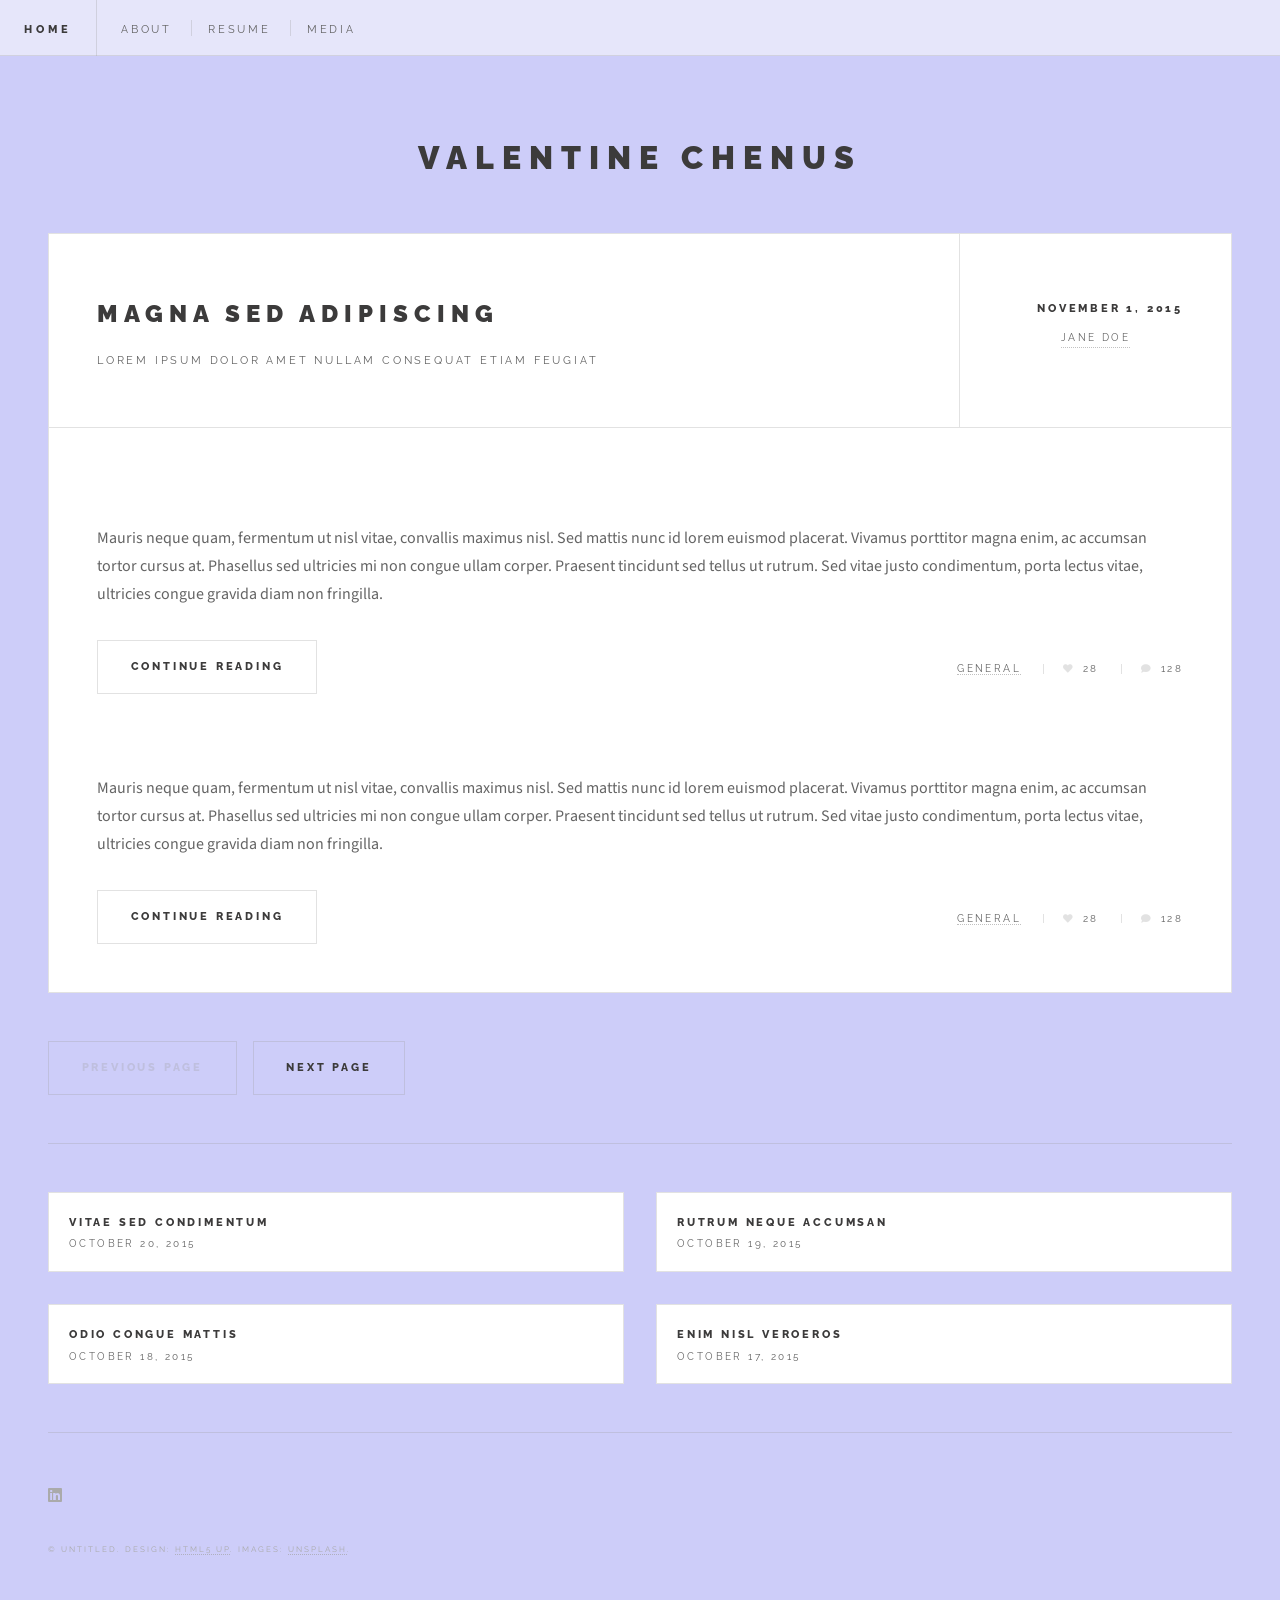
==== index.html @ 953f7f19 "added more shtuff" ====
<!DOCTYPE HTML>
<!--
	Future Imperfect by HTML5 UP
	html5up.net | @ajlkn
	Free for personal and commercial use under the CCA 3.0 license (html5up.net/license)
-->
<html>
	<head>
		<title>Welcome</title>
		<meta charset="utf-8" />
		<meta name="viewport" content="width=device-width, initial-scale=1, user-scalable=no" />
		<link rel="stylesheet" href="assets/css/main.css" />
	</head>
	<body class="is-preload">

		<!-- Wrapper -->
			<div id="wrapper">

				<!-- Header -->
					<header id="header">
						<h1><a href="index.html">Home</a></h1>
						<nav class="links">
							<ul>
								<li><a href="#">About</a></li>
								<li><a href="#">Resume</a></li>
								<li><a href="#">Media</a></li>
							</ul>
						</nav>
					</header>

				<!-- Menu -->
					<section id="menu">

						<!-- Search -->
							<section>
								<form class="search" method="get" action="#">
									<input type="text" name="query" placeholder="Search" />
								</form>
							</section>

						<!-- Links -->
							<section>
								<ul class="links">
									<li>
										<a href="#">
											<h3>Lorem ipsum</h3>
											<p>Feugiat tempus veroeros dolor</p>
										</a>
									</li>
									<li>
										<a href="#">
											<h3>Dolor sit amet</h3>
											<p>Sed vitae justo condimentum</p>
										</a>
									</li>
									<li>
										<a href="#">
											<h3>Feugiat veroeros</h3>
											<p>Phasellus sed ultricies mi congue</p>
										</a>
									</li>
									<li>
										<a href="#">
											<h3>Etiam sed consequat</h3>
											<p>Porta lectus amet ultricies</p>
										</a>
									</li>
								</ul>
							</section>

						<!-- Actions -->
							<section>
								<ul class="actions stacked">
									<li><a href="#" class="button large fit">Log In</a></li>
								</ul>
							</section>

					</section>

				<!-- Main -->
					<div id="main">

						<!-- THING ONE -->
							<article class="post">
								<header>
									<div class="title">
										<h2><a href="single.html">Magna sed adipiscing</a></h2>
										<p>Lorem ipsum dolor amet nullam consequat etiam feugiat</p>
									</div>
									<div class="meta">
										<time class="published" datetime="2015-11-01">November 1, 2015</time>
										<a href="#" class="author"><span class="name">Jane Doe</span><img src="images/avatar.jpg" alt="" /></a>
									</div>
								</header>
								<a href="single.html" class="image featured"><img src="images/pic01.jpg" alt="" /></a>
								<p>Mauris neque quam, fermentum ut nisl vitae, convallis maximus nisl. Sed mattis nunc id lorem euismod placerat. Vivamus porttitor magna enim, ac accumsan tortor cursus at. Phasellus sed ultricies mi non congue ullam corper. Praesent tincidunt sed tellus ut rutrum. Sed vitae justo condimentum, porta lectus vitae, ultricies congue gravida diam non fringilla.</p>
								<footer>
									<ul class="actions">
										<li><a href="single.html" class="button large">Continue Reading</a></li>
									</ul>
									<ul class="stats">
										<li><a href="#">General</a></li>
										<li><a href="#" class="icon solid fa-heart">28</a></li>
										<li><a href="#" class="icon solid fa-comment">128</a></li>
									</ul>
								</footer>
								<a href="single.html" class="image featured"><img src="images/pic01.jpg" alt="" /></a>
								<p>Mauris neque quam, fermentum ut nisl vitae, convallis maximus nisl. Sed mattis nunc id lorem euismod placerat. Vivamus porttitor magna enim, ac accumsan tortor cursus at. Phasellus sed ultricies mi non congue ullam corper. Praesent tincidunt sed tellus ut rutrum. Sed vitae justo condimentum, porta lectus vitae, ultricies congue gravida diam non fringilla.</p>
								<footer>
									<ul class="actions">
										<li><a href="single.html" class="button large">Continue Reading</a></li>
									</ul>
									<ul class="stats">
										<li><a href="#">General</a></li>
										<li><a href="#" class="icon solid fa-heart">28</a></li>
										<li><a href="#" class="icon solid fa-comment">128</a></li>
									</ul>
								</footer>
							</article>

						<!-- Post -->
						<!--
							<article class="post">
								<header>
									<div class="title">
										<h2><a href="#">Elements</a></h2>
										<p>Lorem ipsum dolor amet nullam consequat etiam feugiat</p>
									</div>
									<div class="meta">
										<time class="published" datetime="2015-10-18">October 18, 2015</time>
										<a href="#" class="author"><span class="name">Jane Doe</span><img src="images/avatar.jpg" alt="" /></a>
									</div>
								</header>

								<section>
									<h3>Text</h3>
									<p>This is <b>bold</b> and this is <strong>strong</strong>. This is <i>italic</i> and this is <em>emphasized</em>.
									This is <sup>superscript</sup> text and this is <sub>subscript</sub> text.
									This is <u>underlined</u> and this is code: <code>for (;;) { ... }</code>. Finally, <a href="#">this is a link</a>.</p>
									<hr />
									<p>Nunc lacinia ante nunc ac lobortis. Interdum adipiscing gravida odio porttitor sem non mi integer non faucibus ornare mi ut ante amet placerat aliquet. Volutpat eu sed ante lacinia sapien lorem accumsan varius montes viverra nibh in adipiscing blandit tempus accumsan.</p>
									<hr />
									<h2>Heading Level 2</h2>
									<h3>Heading Level 3</h3>
									<h4>Heading Level 4</h4>
									<hr />
									<h4>Blockquote</h4>
									<blockquote>Fringilla nisl. Donec accumsan interdum nisi, quis tincidunt felis sagittis eget tempus euismod. Vestibulum ante ipsum primis in faucibus vestibulum. Blandit adipiscing eu felis iaculis volutpat ac adipiscing accumsan faucibus. Vestibulum ante ipsum primis in faucibus lorem ipsum dolor sit amet nullam adipiscing eu felis.</blockquote>
									<h4>Preformatted</h4>
									<pre><code>i = 0;

while (!deck.isInOrder()) {
  print 'Iteration ' + i;
  deck.shuffle();
  i++;
}

print 'It took ' + i + ' iterations to sort the deck.';</code></pre>
								</section>

								<section>
									<h3>Lists</h3>
									<div class="row">
										<div class="col-6 col-12-medium">
											<h4>Unordered</h4>
											<ul>
												<li>Dolor pulvinar etiam.</li>
												<li>Sagittis adipiscing.</li>
												<li>Felis enim feugiat.</li>
											</ul>
											<h4>Alternate</h4>
											<ul class="alt">
												<li>Dolor pulvinar etiam.</li>
												<li>Sagittis adipiscing.</li>
												<li>Felis enim feugiat.</li>
											</ul>
										</div>
										<div class="col-6 col-12-medium">
											<h4>Ordered</h4>
											<ol>
												<li>Dolor pulvinar etiam.</li>
												<li>Etiam vel felis viverra.</li>
												<li>Felis enim feugiat.</li>
												<li>Dolor pulvinar etiam.</li>
												<li>Etiam vel felis lorem.</li>
												<li>Felis enim et feugiat.</li>
											</ol>
											<h4>Icons</h4>
											<ul class="icons">
												<li><a href="#" class="icon brands fa-twitter"><span class="label">Twitter</span></a></li>
												<li><a href="#" class="icon brands fa-facebook-f"><span class="label">Facebook</span></a></li>
												<li><a href="#" class="icon brands fa-instagram"><span class="label">Instagram</span></a></li>
												<li><a href="#" class="icon brands fa-github"><span class="label">Github</span></a></li>
											</ul>
										</div>
									</div>
									<h3>Actions</h3>
									<div class="row">
										<div class="col-6 col-12-medium">
											<ul class="actions">
												<li><a href="#" class="button">Default</a></li>
												<li><a href="#" class="button">Default</a></li>
												<li><a href="#" class="button">Default</a></li>
											</ul>
											<ul class="actions small">
												<li><a href="#" class="button small">Small</a></li>
												<li><a href="#" class="button small">Small</a></li>
												<li><a href="#" class="button small">Small</a></li>
											</ul>
											<ul class="actions stacked">
												<li><a href="#" class="button">Default</a></li>
												<li><a href="#" class="button">Default</a></li>
												<li><a href="#" class="button">Default</a></li>
											</ul>
											<ul class="actions stacked">
												<li><a href="#" class="button small">Small</a></li>
												<li><a href="#" class="button small">Small</a></li>
												<li><a href="#" class="button small">Small</a></li>
											</ul>
										</div>
										<div class="col-6 col-12-medium">
											<ul class="actions stacked">
												<li><a href="#" class="button fit">Default</a></li>
												<li><a href="#" class="button fit">Default</a></li>
											</ul>
											<ul class="actions stacked">
												<li><a href="#" class="button small fit">Small</a></li>
												<li><a href="#" class="button small fit">Small</a></li>
											</ul>
										</div>
									</div>
								</section>

								<section>
									<h3>Table</h3>
									<h4>Default</h4>
									<div class="table-wrapper">
										<table>
											<thead>
												<tr>
													<th>Name</th>
													<th>Description</th>
													<th>Price</th>
												</tr>
											</thead>
											<tbody>
												<tr>
													<td>Item One</td>
													<td>Ante turpis integer aliquet porttitor.</td>
													<td>29.99</td>
												</tr>
												<tr>
													<td>Item Two</td>
													<td>Vis ac commodo adipiscing arcu aliquet.</td>
													<td>19.99</td>
												</tr>
												<tr>
													<td>Item Three</td>
													<td> Morbi faucibus arcu accumsan lorem.</td>
													<td>29.99</td>
												</tr>
												<tr>
													<td>Item Four</td>
													<td>Vitae integer tempus condimentum.</td>
													<td>19.99</td>
												</tr>
												<tr>
													<td>Item Five</td>
													<td>Ante turpis integer aliquet porttitor.</td>
													<td>29.99</td>
												</tr>
											</tbody>
											<tfoot>
												<tr>
													<td colspan="2"></td>
													<td>100.00</td>
												</tr>
											</tfoot>
										</table>
									</div>

									<h4>Alternate</h4>
									<div class="table-wrapper">
										<table class="alt">
											<thead>
												<tr>
													<th>Name</th>
													<th>Description</th>
													<th>Price</th>
												</tr>
											</thead>
											<tbody>
												<tr>
													<td>Item One</td>
													<td>Ante turpis integer aliquet porttitor.</td>
													<td>29.99</td>
												</tr>
												<tr>
													<td>Item Two</td>
													<td>Vis ac commodo adipiscing arcu aliquet.</td>
													<td>19.99</td>
												</tr>
												<tr>
													<td>Item Three</td>
													<td> Morbi faucibus arcu accumsan lorem.</td>
													<td>29.99</td>
												</tr>
												<tr>
													<td>Item Four</td>
													<td>Vitae integer tempus condimentum.</td>
													<td>19.99</td>
												</tr>
												<tr>
													<td>Item Five</td>
													<td>Ante turpis integer aliquet porttitor.</td>
													<td>29.99</td>
												</tr>
											</tbody>
											<tfoot>
												<tr>
													<td colspan="2"></td>
													<td>100.00</td>
												</tr>
											</tfoot>
										</table>
									</div>
								</section>

								<section>
									<h3>Buttons</h3>
									<ul class="actions">
										<li><a href="#" class="button large">Large</a></li>
										<li><a href="#" class="button">Default</a></li>
										<li><a href="#" class="button small">Small</a></li>
									</ul>
									<ul class="actions fit">
										<li><a href="#" class="button fit">Fit</a></li>
										<li><a href="#" class="button fit">Fit</a></li>
										<li><a href="#" class="button fit">Fit</a></li>
									</ul>
									<ul class="actions fit small">
										<li><a href="#" class="button fit small">Fit + Small</a></li>
										<li><a href="#" class="button fit small">Fit + Small</a></li>
										<li><a href="#" class="button fit small">Fit + Small</a></li>
									</ul>
									<ul class="actions">
										<li><a href="#" class="button icon solid fa-download">Icon</a></li>
										<li><a href="#" class="button icon solid fa-upload">Icon</a></li>
										<li><a href="#" class="button icon solid fa-save">Icon</a></li>
									</ul>
									<ul class="actions">
										<li><span class="button disabled">Disabled</span></li>
										<li><span class="button disabled icon solid fa-download">Disabled</span></li>
									</ul>
								</section>

								<section>
									<h3>Form</h3>
									<form method="post" action="#">
										<div class="row gtr-uniform">
											<div class="col-6 col-12-xsmall">
												<input type="text" name="demo-name" id="demo-name" value="" placeholder="Name" />
											</div>
											<div class="col-6 col-12-xsmall">
												<input type="email" name="demo-email" id="demo-email" value="" placeholder="Email" />
											</div>
											<div class="col-12">
												<select name="demo-category" id="demo-category">
													<option value="">- Category -</option>
													<option value="1">Manufacturing</option>
													<option value="1">Shipping</option>
													<option value="1">Administration</option>
													<option value="1">Human Resources</option>
												</select>
											</div>
											<div class="col-4 col-12-small">
												<input type="radio" id="demo-priority-low" name="demo-priority" checked>
												<label for="demo-priority-low">Low</label>
											</div>
											<div class="col-4 col-12-small">
												<input type="radio" id="demo-priority-normal" name="demo-priority">
												<label for="demo-priority-normal">Normal</label>
											</div>
											<div class="col-4 col-12-small">
												<input type="radio" id="demo-priority-high" name="demo-priority">
												<label for="demo-priority-high">High</label>
											</div>
											<div class="col-6 col-12-small">
												<input type="checkbox" id="demo-copy" name="demo-copy">
												<label for="demo-copy">Email me a copy</label>
											</div>
											<div class="col-6 col-12-small">
												<input type="checkbox" id="demo-human" name="demo-human" checked>
												<label for="demo-human">Not a robot</label>
											</div>
											<div class="col-12">
												<textarea name="demo-message" id="demo-message" placeholder="Enter your message" rows="6"></textarea>
											</div>
											<div class="col-12">
												<ul class="actions">
													<li><input type="submit" value="Send Message" /></li>
													<li><input type="reset" value="Reset" /></li>
												</ul>
											</div>
										</div>
									</form>
								</section>

								<section>
									<h3>Image</h3>
									<h4>Fit</h4>
									<div class="box alt">
										<div class="row gtr-uniform">
											<div class="col-12"><span class="image fit"><img src="images/pic02.jpg" alt="" /></span></div>
											<div class="col-4"><span class="image fit"><img src="images/pic04.jpg" alt="" /></span></div>
											<div class="col-4"><span class="image fit"><img src="images/pic05.jpg" alt="" /></span></div>
											<div class="col-4"><span class="image fit"><img src="images/pic06.jpg" alt="" /></span></div>
											<div class="col-4"><span class="image fit"><img src="images/pic06.jpg" alt="" /></span></div>
											<div class="col-4"><span class="image fit"><img src="images/pic04.jpg" alt="" /></span></div>
											<div class="col-4"><span class="image fit"><img src="images/pic05.jpg" alt="" /></span></div>
											<div class="col-4"><span class="image fit"><img src="images/pic05.jpg" alt="" /></span></div>
											<div class="col-4"><span class="image fit"><img src="images/pic06.jpg" alt="" /></span></div>
											<div class="col-4"><span class="image fit"><img src="images/pic04.jpg" alt="" /></span></div>
										</div>
									</div>
									<h4>Left &amp; Right</h4>
									<p><span class="image left"><img src="images/pic07.jpg" alt="" /></span>Fringilla nisl. Donec accumsan interdum nisi, quis tincidunt felis sagittis eget. tempus euismod. Vestibulum ante ipsum primis in faucibus vestibulum. Blandit adipiscing eu felis iaculis volutpat ac adipiscing accumsan eu faucibus. Integer ac pellentesque praesent tincidunt felis sagittis eget. tempus euismod. Vestibulum ante ipsum primis in faucibus vestibulum. Blandit adipiscing eu felis iaculis volutpat ac adipiscing accumsan eu faucibus. Integer ac pellentesque praesent. Donec accumsan interdum nisi, quis tincidunt felis sagittis eget. tempus euismod. Vestibulum ante ipsum primis in faucibus vestibulum. Blandit adipiscing eu felis iaculis volutpat ac adipiscing accumsan eu faucibus. Integer ac pellentesque praesent tincidunt felis sagittis eget. tempus euismod. Vestibulum ante ipsum primis in faucibus vestibulum. Blandit adipiscing eu felis iaculis volutpat ac adipiscing accumsan eu faucibus. Integer ac pellentesque praesent. Blandit adipiscing eu felis iaculis volutpat ac adipiscing accumsan eu faucibus. Integer ac pellentesque praesent tincidunt felis sagittis eget. tempus euismod. Vestibulum ante ipsum primis in faucibus vestibulum. Blandit adipiscing eu felis iaculis volutpat ac adipiscing accumsan eu faucibus. Integer ac pellentesque praesent.</p>
									<p><span class="image right"><img src="images/pic04.jpg" alt="" /></span>Fringilla nisl. Donec accumsan interdum nisi, quis tincidunt felis sagittis eget. tempus euismod. Vestibulum ante ipsum primis in faucibus vestibulum. Blandit adipiscing eu felis iaculis volutpat ac adipiscing accumsan eu faucibus. Integer ac pellentesque praesent tincidunt felis sagittis eget. tempus euismod. Vestibulum ante ipsum primis in faucibus vestibulum. Blandit adipiscing eu felis iaculis volutpat ac adipiscing accumsan eu faucibus. Integer ac pellentesque praesent. Donec accumsan interdum nisi, quis tincidunt felis sagittis eget. tempus euismod. Vestibulum ante ipsum primis in faucibus vestibulum. Blandit adipiscing eu felis iaculis volutpat ac adipiscing accumsan eu faucibus. Integer ac pellentesque praesent tincidunt felis sagittis eget. tempus euismod. Vestibulum ante ipsum primis in faucibus vestibulum. Blandit adipiscing eu felis iaculis volutpat ac adipiscing accumsan eu faucibus. Integer ac pellentesque praesent. Blandit adipiscing eu felis iaculis volutpat ac adipiscing accumsan eu faucibus. Integer ac pellentesque praesent tincidunt felis sagittis eget. tempus euismod. Vestibulum ante ipsum primis in faucibus vestibulum. Blandit adipiscing eu felis iaculis volutpat ac adipiscing accumsan eu faucibus. Integer ac pellentesque praesent.</p>
								</section>

							</article>
						-->

						<!-- Pagination -->
							<ul class="actions pagination">
								<li><a href="" class="disabled button large previous">Previous Page</a></li>
								<li><a href="#" class="button large next">Next Page</a></li>
							</ul>

					</div>

				<!-- Sidebar -->
					<section id="sidebar">

						<!-- Intro -->
							<section id="intro">
								<a href="#" class="logo"><img src="images/val-logo.jpg" alt="" /></a>
								<header>
									<h2>Valentine Chenus</h2>
								</header>
							</section>

						<!-- Mini Posts -->
							<section>
								<div class="mini-posts">

									<!-- Mini Post -->
										<article class="mini-post">
											<header>
												<h3><a href="single.html">Vitae sed condimentum</a></h3>
												<time class="published" datetime="2015-10-20">October 20, 2015</time>
												<a href="#" class="author"><img src="images/avatar.jpg" alt="" /></a>
											</header>
											<a href="single.html" class="image"><img src="images/pic04.jpg" alt="" /></a>
										</article>

									<!-- Mini Post -->
										<article class="mini-post">
											<header>
												<h3><a href="single.html">Rutrum neque accumsan</a></h3>
												<time class="published" datetime="2015-10-19">October 19, 2015</time>
												<a href="#" class="author"><img src="images/avatar.jpg" alt="" /></a>
											</header>
											<a href="single.html" class="image"><img src="images/pic05.jpg" alt="" /></a>
										</article>

									<!-- Mini Post -->
										<article class="mini-post">
											<header>
												<h3><a href="single.html">Odio congue mattis</a></h3>
												<time class="published" datetime="2015-10-18">October 18, 2015</time>
												<a href="#" class="author"><img src="images/avatar.jpg" alt="" /></a>
											</header>
											<a href="single.html" class="image"><img src="images/pic06.jpg" alt="" /></a>
										</article>

									<!-- Mini Post -->
										<article class="mini-post">
											<header>
												<h3><a href="single.html">Enim nisl veroeros</a></h3>
												<time class="published" datetime="2015-10-17">October 17, 2015</time>
												<a href="#" class="author"><img src="images/avatar.jpg" alt="" /></a>
											</header>
											<a href="single.html" class="image"><img src="images/pic07.jpg" alt="" /></a>
										</article>

								</div>
							</section>

						<!-- Posts List -->
							<section>
						<!-- Footer -->
							<section id="footer">
								<ul class="icons">
									<li><a href="#" class="icon brands fa-linkedin"><span class="label">LinkedIn</span></a></li>
								</ul>
								<p class="copyright">&copy; Untitled. Design: <a href="http://html5up.net">HTML5 UP</a>. Images: <a href="http://unsplash.com">Unsplash</a>.</p>
							</section>

					</section>

			</div>

		<!-- Scripts -->
			<script src="assets/js/jquery.min.js"></script>
			<script src="assets/js/browser.min.js"></script>
			<script src="assets/js/breakpoints.min.js"></script>
			<script src="assets/js/util.js"></script>
			<script src="assets/js/main.js"></script>

	</body>
</html>
---- assets/css/main.css ----
@import url(fontawesome-all.min.css);
@import url("https://fonts.googleapis.com/css?family=Source+Sans+Pro:400,700|Raleway:400,800,900");

/*
	Future Imperfect by HTML5 UP
	html5up.net | @ajlkn
	Free for personal and commercial use under the CCA 3.0 license (html5up.net/license)
*/

html, body, div, span, applet, object,
iframe, h1, h2, h3, h4, h5, h6, p, blockquote,
pre, a, abbr, acronym, address, big, cite,
code, del, dfn, em, img, ins, kbd, q, s, samp,
small, strike, strong, sub, sup, tt, var, b,
u, i, center, dl, dt, dd, ol, ul, li, fieldset,
form, label, legend, table, caption, tbody,
tfoot, thead, tr, th, td, article, aside,
canvas, details, embed, figure, figcaption,
footer, header, hgroup, menu, nav, output, ruby,
section, summary, time, mark, audio, video {
	margin: 0;
	padding: 0;
	border: 0;
	font-size: 100%;
	font: inherit;
	vertical-align: baseline;}

article, aside, details, figcaption, figure,
footer, header, hgroup, menu, nav, section {
	display: block;}

body {
	line-height: 1;
}

ol, ul {
	list-style: none;
}

blockquote, q {
	quotes: none;
}

	blockquote:before, blockquote:after, q:before, q:after {
		content: '';
		content: none;
	}

table {
	border-collapse: collapse;
	border-spacing: 0;
}

body {
	-webkit-text-size-adjust: none;
}

mark {
	background-color: transparent;
	color: inherit;
}

input::-moz-focus-inner {
	border: 0;
	padding: 0;
}

input, select, textarea {
	-moz-appearance: none;
	-webkit-appearance: none;
	-ms-appearance: none;
	appearance: none;
}

/* Basic */

	@-ms-viewport {
		width: device-width;
	}

	body {
		-ms-overflow-style: scrollbar;
	}

	@media screen and (max-width: 480px) {

		html, body {
			min-width: 320px;
		}

	}

	html {
		box-sizing: border-box;
	}

	*, *:before, *:after {
		box-sizing: inherit;
	}

	body {
		background: #f4f4f4;
	}

		body.is-preload *, body.is-preload *:before, body.is-preload *:after {
			-moz-animation: none !important;
			-webkit-animation: none !important;
			-ms-animation: none !important;
			animation: none !important;
			-moz-transition: none !important;
			-webkit-transition: none !important;
			-ms-transition: none !important;
			transition: none !important;
		}

/* Type */

	body, input, select, textarea {
		color: #646464;
		font-family: "Source Sans Pro", Helvetica, sans-serif;
		font-size: 14pt;
		font-weight: 400;
		line-height: 1.75;
	}

		@media screen and (max-width: 1680px) {

			body, input, select, textarea {
				font-size: 12pt;
			}

		}

		@media screen and (max-width: 1280px) {

			body, input, select, textarea {
				font-size: 12pt;
			}

		}

		@media screen and (max-width: 980px) {

			body, input, select, textarea {
				font-size: 12pt;
			}

		}

		@media screen and (max-width: 736px) {

			body, input, select, textarea {
				font-size: 12pt;
			}

		}

		@media screen and (max-width: 480px) {

			body, input, select, textarea {
				font-size: 12pt;
			}

		}

	a {
		-moz-transition: color 0.2s ease, border-bottom-color 0.2s ease;
		-webkit-transition: color 0.2s ease, border-bottom-color 0.2s ease;
		-ms-transition: color 0.2s ease, border-bottom-color 0.2s ease;
		transition: color 0.2s ease, border-bottom-color 0.2s ease;
		border-bottom: dotted 1px rgba(160, 160, 160, 0.65);
		color: inherit;
		text-decoration: none;
	}

		a:before {
			-moz-transition: color 0.2s ease;
			-webkit-transition: color 0.2s ease;
			-ms-transition: color 0.2s ease;
			transition: color 0.2s ease;
		}

		a:hover {
			border-bottom-color: transparent;
			color: #2ebaae !important;
		}

			a:hover:before {
				color: #2ebaae !important;
			}

	strong, b {
		color: #3c3b3b;
		font-weight: 700;
	}

	em, i {
		font-style: italic;
	}

	p {
		margin: 0 0 2em 0;
	}

	h1, h2, h3, h4, h5, h6 {
		color: #3c3b3b;
		font-family: "Raleway", Helvetica, sans-serif;
		font-weight: 800;
		letter-spacing: 0.25em;
		line-height: 1.65;
		margin: 0 0 1em 0;
		text-transform: uppercase;
	}

		h1 a, h2 a, h3 a, h4 a, h5 a, h6 a {
			color: inherit;
			border-bottom: 0;
		}

	h2 {
		font-size: 1.1em;
	}

	h3 {
		font-size: 0.9em;
	}

	h4 {
		font-size: 0.7em;
	}

	h5 {
		font-size: 0.7em;
	}

	h6 {
		font-size: 0.7em;
	}

	sub {
		font-size: 0.8em;
		position: relative;
		top: 0.5em;
	}

	sup {
		font-size: 0.8em;
		position: relative;
		top: -0.5em;
	}

	blockquote {
		border-left: solid 4px rgba(160, 160, 160, 0.3);
		font-style: italic;
		margin: 0 0 2em 0;
		padding: 0.5em 0 0.5em 2em;
	}

	code {
		background: rgba(160, 160, 160, 0.075);
		border: solid 1px rgba(160, 160, 160, 0.3);
		font-family: "Courier New", monospace;
		font-size: 0.9em;
		margin: 0 0.25em;
		padding: 0.25em 0.65em;
	}

	pre {
		-webkit-overflow-scrolling: touch;
		font-family: "Courier New", monospace;
		font-size: 0.9em;
		margin: 0 0 2em 0;
	}

		pre code {
			display: block;
			line-height: 1.75em;
			padding: 1em 1.5em;
			overflow-x: auto;
		}

	hr {
		border: 0;
		border-bottom: solid 1px rgba(160, 160, 160, 0.3);
		margin: 2em 0;
	}

		hr.major {
			margin: 3em 0;
		}

	.align-left {
		text-align: left;
	}

	.align-center {
		text-align: center;
	}

	.align-right {
		text-align: right;
	}

/* Row */

	.row {
		display: flex;
		flex-wrap: wrap;
		box-sizing: border-box;
		align-items: stretch;
	}

		.row > * {
			box-sizing: border-box;
		}

		.row.gtr-uniform > * > :last-child {
			margin-bottom: 0;
		}

		.row.aln-left {
			justify-content: flex-start;
		}

		.row.aln-center {
			justify-content: center;
		}

		.row.aln-right {
			justify-content: flex-end;
		}

		.row.aln-top {
			align-items: flex-start;
		}

		.row.aln-middle {
			align-items: center;
		}

		.row.aln-bottom {
			align-items: flex-end;
		}

		.row > .imp {
			order: -1;
		}

		.row > .col-1 {
			width: 8.33333%;
		}

		.row > .off-1 {
			margin-left: 8.33333%;
		}

		.row > .col-2 {
			width: 16.66667%;
		}

		.row > .off-2 {
			margin-left: 16.66667%;
		}

		.row > .col-3 {
			width: 25%;
		}

		.row > .off-3 {
			margin-left: 25%;
		}

		.row > .col-4 {
			width: 33.33333%;
		}

		.row > .off-4 {
			margin-left: 33.33333%;
		}

		.row > .col-5 {
			width: 41.66667%;
		}

		.row > .off-5 {
			margin-left: 41.66667%;
		}

		.row > .col-6 {
			width: 50%;
		}

		.row > .off-6 {
			margin-left: 50%;
		}

		.row > .col-7 {
			width: 58.33333%;
		}

		.row > .off-7 {
			margin-left: 58.33333%;
		}

		.row > .col-8 {
			width: 66.66667%;
		}

		.row > .off-8 {
			margin-left: 66.66667%;
		}

		.row > .col-9 {
			width: 75%;
		}

		.row > .off-9 {
			margin-left: 75%;
		}

		.row > .col-10 {
			width: 83.33333%;
		}

		.row > .off-10 {
			margin-left: 83.33333%;
		}

		.row > .col-11 {
			width: 91.66667%;
		}

		.row > .off-11 {
			margin-left: 91.66667%;
		}

		.row > .col-12 {
			width: 100%;
		}

		.row > .off-12 {
			margin-left: 100%;
		}

		.row.gtr-0 {
			margin-top: 0;
			margin-left: 0em;
		}

			.row.gtr-0 > * {
				padding: 0 0 0 0em;
			}

			.row.gtr-0.gtr-uniform {
				margin-top: 0em;
			}

				.row.gtr-0.gtr-uniform > * {
					padding-top: 0em;
				}

		.row.gtr-25 {
			margin-top: 0;
			margin-left: -0.25em;
		}

			.row.gtr-25 > * {
				padding: 0 0 0 0.25em;
			}

			.row.gtr-25.gtr-uniform {
				margin-top: -0.25em;
			}

				.row.gtr-25.gtr-uniform > * {
					padding-top: 0.25em;
				}

		.row.gtr-50 {
			margin-top: 0;
			margin-left: -0.5em;
		}

			.row.gtr-50 > * {
				padding: 0 0 0 0.5em;
			}

			.row.gtr-50.gtr-uniform {
				margin-top: -0.5em;
			}

				.row.gtr-50.gtr-uniform > * {
					padding-top: 0.5em;
				}

		.row {
			margin-top: 0;
			margin-left: -1em;
		}

			.row > * {
				padding: 0 0 0 1em;
			}

			.row.gtr-uniform {
				margin-top: -1em;
			}

				.row.gtr-uniform > * {
					padding-top: 1em;
				}

		.row.gtr-150 {
			margin-top: 0;
			margin-left: -1.5em;
		}

			.row.gtr-150 > * {
				padding: 0 0 0 1.5em;
			}

			.row.gtr-150.gtr-uniform {
				margin-top: -1.5em;
			}

				.row.gtr-150.gtr-uniform > * {
					padding-top: 1.5em;
				}

		.row.gtr-200 {
			margin-top: 0;
			margin-left: -2em;
		}

			.row.gtr-200 > * {
				padding: 0 0 0 2em;
			}

			.row.gtr-200.gtr-uniform {
				margin-top: -2em;
			}

				.row.gtr-200.gtr-uniform > * {
					padding-top: 2em;
				}

		@media screen and (max-width: 1680px) {

			.row {
				display: flex;
				flex-wrap: wrap;
				box-sizing: border-box;
				align-items: stretch;
			}

				.row > * {
					box-sizing: border-box;
				}

				.row.gtr-uniform > * > :last-child {
					margin-bottom: 0;
				}

				.row.aln-left {
					justify-content: flex-start;
				}

				.row.aln-center {
					justify-content: center;
				}

				.row.aln-right {
					justify-content: flex-end;
				}

				.row.aln-top {
					align-items: flex-start;
				}

				.row.aln-middle {
					align-items: center;
				}

				.row.aln-bottom {
					align-items: flex-end;
				}

				.row > .imp-xlarge {
					order: -1;
				}

				.row > .col-1-xlarge {
					width: 8.33333%;
				}

				.row > .off-1-xlarge {
					margin-left: 8.33333%;
				}

				.row > .col-2-xlarge {
					width: 16.66667%;
				}

				.row > .off-2-xlarge {
					margin-left: 16.66667%;
				}

				.row > .col-3-xlarge {
					width: 25%;
				}

				.row > .off-3-xlarge {
					margin-left: 25%;
				}

				.row > .col-4-xlarge {
					width: 33.33333%;
				}

				.row > .off-4-xlarge {
					margin-left: 33.33333%;
				}

				.row > .col-5-xlarge {
					width: 41.66667%;
				}

				.row > .off-5-xlarge {
					margin-left: 41.66667%;
				}

				.row > .col-6-xlarge {
					width: 50%;
				}

				.row > .off-6-xlarge {
					margin-left: 50%;
				}

				.row > .col-7-xlarge {
					width: 58.33333%;
				}

				.row > .off-7-xlarge {
					margin-left: 58.33333%;
				}

				.row > .col-8-xlarge {
					width: 66.66667%;
				}

				.row > .off-8-xlarge {
					margin-left: 66.66667%;
				}

				.row > .col-9-xlarge {
					width: 75%;
				}

				.row > .off-9-xlarge {
					margin-left: 75%;
				}

				.row > .col-10-xlarge {
					width: 83.33333%;
				}

				.row > .off-10-xlarge {
					margin-left: 83.33333%;
				}

				.row > .col-11-xlarge {
					width: 91.66667%;
				}

				.row > .off-11-xlarge {
					margin-left: 91.66667%;
				}

				.row > .col-12-xlarge {
					width: 100%;
				}

				.row > .off-12-xlarge {
					margin-left: 100%;
				}

				.row.gtr-0 {
					margin-top: 0;
					margin-left: 0em;
				}

					.row.gtr-0 > * {
						padding: 0 0 0 0em;
					}

					.row.gtr-0.gtr-uniform {
						margin-top: 0em;
					}

						.row.gtr-0.gtr-uniform > * {
							padding-top: 0em;
						}

				.row.gtr-25 {
					margin-top: 0;
					margin-left: -0.25em;
				}

					.row.gtr-25 > * {
						padding: 0 0 0 0.25em;
					}

					.row.gtr-25.gtr-uniform {
						margin-top: -0.25em;
					}

						.row.gtr-25.gtr-uniform > * {
							padding-top: 0.25em;
						}

				.row.gtr-50 {
					margin-top: 0;
					margin-left: -0.5em;
				}

					.row.gtr-50 > * {
						padding: 0 0 0 0.5em;
					}

					.row.gtr-50.gtr-uniform {
						margin-top: -0.5em;
					}

						.row.gtr-50.gtr-uniform > * {
							padding-top: 0.5em;
						}

				.row {
					margin-top: 0;
					margin-left: -1em;
				}

					.row > * {
						padding: 0 0 0 1em;
					}

					.row.gtr-uniform {
						margin-top: -1em;
					}

						.row.gtr-uniform > * {
							padding-top: 1em;
						}

				.row.gtr-150 {
					margin-top: 0;
					margin-left: -1.5em;
				}

					.row.gtr-150 > * {
						padding: 0 0 0 1.5em;
					}

					.row.gtr-150.gtr-uniform {
						margin-top: -1.5em;
					}

						.row.gtr-150.gtr-uniform > * {
							padding-top: 1.5em;
						}

				.row.gtr-200 {
					margin-top: 0;
					margin-left: -2em;
				}

					.row.gtr-200 > * {
						padding: 0 0 0 2em;
					}

					.row.gtr-200.gtr-uniform {
						margin-top: -2em;
					}

						.row.gtr-200.gtr-uniform > * {
							padding-top: 2em;
						}

		}

		@media screen and (max-width: 1280px) {

			.row {
				display: flex;
				flex-wrap: wrap;
				box-sizing: border-box;
				align-items: stretch;
			}

				.row > * {
					box-sizing: border-box;
				}

				.row.gtr-uniform > * > :last-child {
					margin-bottom: 0;
				}

				.row.aln-left {
					justify-content: flex-start;
				}

				.row.aln-center {
					justify-content: center;
				}

				.row.aln-right {
					justify-content: flex-end;
				}

				.row.aln-top {
					align-items: flex-start;
				}

				.row.aln-middle {
					align-items: center;
				}

				.row.aln-bottom {
					align-items: flex-end;
				}

				.row > .imp-large {
					order: -1;
				}

				.row > .col-1-large {
					width: 8.33333%;
				}

				.row > .off-1-large {
					margin-left: 8.33333%;
				}

				.row > .col-2-large {
					width: 16.66667%;
				}

				.row > .off-2-large {
					margin-left: 16.66667%;
				}

				.row > .col-3-large {
					width: 25%;
				}

				.row > .off-3-large {
					margin-left: 25%;
				}

				.row > .col-4-large {
					width: 33.33333%;
				}

				.row > .off-4-large {
					margin-left: 33.33333%;
				}

				.row > .col-5-large {
					width: 41.66667%;
				}

				.row > .off-5-large {
					margin-left: 41.66667%;
				}

				.row > .col-6-large {
					width: 50%;
				}

				.row > .off-6-large {
					margin-left: 50%;
				}

				.row > .col-7-large {
					width: 58.33333%;
				}

				.row > .off-7-large {
					margin-left: 58.33333%;
				}

				.row > .col-8-large {
					width: 66.66667%;
				}

				.row > .off-8-large {
					margin-left: 66.66667%;
				}

				.row > .col-9-large {
					width: 75%;
				}

				.row > .off-9-large {
					margin-left: 75%;
				}

				.row > .col-10-large {
					width: 83.33333%;
				}

				.row > .off-10-large {
					margin-left: 83.33333%;
				}

				.row > .col-11-large {
					width: 91.66667%;
				}

				.row > .off-11-large {
					margin-left: 91.66667%;
				}

				.row > .col-12-large {
					width: 100%;
				}

				.row > .off-12-large {
					margin-left: 100%;
				}

				.row.gtr-0 {
					margin-top: 0;
					margin-left: 0em;
				}

					.row.gtr-0 > * {
						padding: 0 0 0 0em;
					}

					.row.gtr-0.gtr-uniform {
						margin-top: 0em;
					}

						.row.gtr-0.gtr-uniform > * {
							padding-top: 0em;
						}

				.row.gtr-25 {
					margin-top: 0;
					margin-left: -0.25em;
				}

					.row.gtr-25 > * {
						padding: 0 0 0 0.25em;
					}

					.row.gtr-25.gtr-uniform {
						margin-top: -0.25em;
					}

						.row.gtr-25.gtr-uniform > * {
							padding-top: 0.25em;
						}

				.row.gtr-50 {
					margin-top: 0;
					margin-left: -0.5em;
				}

					.row.gtr-50 > * {
						padding: 0 0 0 0.5em;
					}

					.row.gtr-50.gtr-uniform {
						margin-top: -0.5em;
					}

						.row.gtr-50.gtr-uniform > * {
							padding-top: 0.5em;
						}

				.row {
					margin-top: 0;
					margin-left: -1em;
				}

					.row > * {
						padding: 0 0 0 1em;
					}

					.row.gtr-uniform {
						margin-top: -1em;
					}

						.row.gtr-uniform > * {
							padding-top: 1em;
						}

				.row.gtr-150 {
					margin-top: 0;
					margin-left: -1.5em;
				}

					.row.gtr-150 > * {
						padding: 0 0 0 1.5em;
					}

					.row.gtr-150.gtr-uniform {
						margin-top: -1.5em;
					}

						.row.gtr-150.gtr-uniform > * {
							padding-top: 1.5em;
						}

				.row.gtr-200 {
					margin-top: 0;
					margin-left: -2em;
				}

					.row.gtr-200 > * {
						padding: 0 0 0 2em;
					}

					.row.gtr-200.gtr-uniform {
						margin-top: -2em;
					}

						.row.gtr-200.gtr-uniform > * {
							padding-top: 2em;
						}

		}

		@media screen and (max-width: 980px) {

			.row {
				display: flex;
				flex-wrap: wrap;
				box-sizing: border-box;
				align-items: stretch;
			}

				.row > * {
					box-sizing: border-box;
				}

				.row.gtr-uniform > * > :last-child {
					margin-bottom: 0;
				}

				.row.aln-left {
					justify-content: flex-start;
				}

				.row.aln-center {
					justify-content: center;
				}

				.row.aln-right {
					justify-content: flex-end;
				}

				.row.aln-top {
					align-items: flex-start;
				}

				.row.aln-middle {
					align-items: center;
				}

				.row.aln-bottom {
					align-items: flex-end;
				}

				.row > .imp-medium {
					order: -1;
				}

				.row > .col-1-medium {
					width: 8.33333%;
				}

				.row > .off-1-medium {
					margin-left: 8.33333%;
				}

				.row > .col-2-medium {
					width: 16.66667%;
				}

				.row > .off-2-medium {
					margin-left: 16.66667%;
				}

				.row > .col-3-medium {
					width: 25%;
				}

				.row > .off-3-medium {
					margin-left: 25%;
				}

				.row > .col-4-medium {
					width: 33.33333%;
				}

				.row > .off-4-medium {
					margin-left: 33.33333%;
				}

				.row > .col-5-medium {
					width: 41.66667%;
				}

				.row > .off-5-medium {
					margin-left: 41.66667%;
				}

				.row > .col-6-medium {
					width: 50%;
				}

				.row > .off-6-medium {
					margin-left: 50%;
				}

				.row > .col-7-medium {
					width: 58.33333%;
				}

				.row > .off-7-medium {
					margin-left: 58.33333%;
				}

				.row > .col-8-medium {
					width: 66.66667%;
				}

				.row > .off-8-medium {
					margin-left: 66.66667%;
				}

				.row > .col-9-medium {
					width: 75%;
				}

				.row > .off-9-medium {
					margin-left: 75%;
				}

				.row > .col-10-medium {
					width: 83.33333%;
				}

				.row > .off-10-medium {
					margin-left: 83.33333%;
				}

				.row > .col-11-medium {
					width: 91.66667%;
				}

				.row > .off-11-medium {
					margin-left: 91.66667%;
				}

				.row > .col-12-medium {
					width: 100%;
				}

				.row > .off-12-medium {
					margin-left: 100%;
				}

				.row.gtr-0 {
					margin-top: 0;
					margin-left: 0em;
				}

					.row.gtr-0 > * {
						padding: 0 0 0 0em;
					}

					.row.gtr-0.gtr-uniform {
						margin-top: 0em;
					}

						.row.gtr-0.gtr-uniform > * {
							padding-top: 0em;
						}

				.row.gtr-25 {
					margin-top: 0;
					margin-left: -0.25em;
				}

					.row.gtr-25 > * {
						padding: 0 0 0 0.25em;
					}

					.row.gtr-25.gtr-uniform {
						margin-top: -0.25em;
					}

						.row.gtr-25.gtr-uniform > * {
							padding-top: 0.25em;
						}

				.row.gtr-50 {
					margin-top: 0;
					margin-left: -0.5em;
				}

					.row.gtr-50 > * {
						padding: 0 0 0 0.5em;
					}

					.row.gtr-50.gtr-uniform {
						margin-top: -0.5em;
					}

						.row.gtr-50.gtr-uniform > * {
							padding-top: 0.5em;
						}

				.row {
					margin-top: 0;
					margin-left: -1em;
				}

					.row > * {
						padding: 0 0 0 1em;
					}

					.row.gtr-uniform {
						margin-top: -1em;
					}

						.row.gtr-uniform > * {
							padding-top: 1em;
						}

				.row.gtr-150 {
					margin-top: 0;
					margin-left: -1.5em;
				}

					.row.gtr-150 > * {
						padding: 0 0 0 1.5em;
					}

					.row.gtr-150.gtr-uniform {
						margin-top: -1.5em;
					}

						.row.gtr-150.gtr-uniform > * {
							padding-top: 1.5em;
						}

				.row.gtr-200 {
					margin-top: 0;
					margin-left: -2em;
				}

					.row.gtr-200 > * {
						padding: 0 0 0 2em;
					}

					.row.gtr-200.gtr-uniform {
						margin-top: -2em;
					}

						.row.gtr-200.gtr-uniform > * {
							padding-top: 2em;
						}

		}

		@media screen and (max-width: 736px) {

			.row {
				display: flex;
				flex-wrap: wrap;
				box-sizing: border-box;
				align-items: stretch;
			}

				.row > * {
					box-sizing: border-box;
				}

				.row.gtr-uniform > * > :last-child {
					margin-bottom: 0;
				}

				.row.aln-left {
					justify-content: flex-start;
				}

				.row.aln-center {
					justify-content: center;
				}

				.row.aln-right {
					justify-content: flex-end;
				}

				.row.aln-top {
					align-items: flex-start;
				}

				.row.aln-middle {
					align-items: center;
				}

				.row.aln-bottom {
					align-items: flex-end;
				}

				.row > .imp-small {
					order: -1;
				}

				.row > .col-1-small {
					width: 8.33333%;
				}

				.row > .off-1-small {
					margin-left: 8.33333%;
				}

				.row > .col-2-small {
					width: 16.66667%;
				}

				.row > .off-2-small {
					margin-left: 16.66667%;
				}

				.row > .col-3-small {
					width: 25%;
				}

				.row > .off-3-small {
					margin-left: 25%;
				}

				.row > .col-4-small {
					width: 33.33333%;
				}

				.row > .off-4-small {
					margin-left: 33.33333%;
				}

				.row > .col-5-small {
					width: 41.66667%;
				}

				.row > .off-5-small {
					margin-left: 41.66667%;
				}

				.row > .col-6-small {
					width: 50%;
				}

				.row > .off-6-small {
					margin-left: 50%;
				}

				.row > .col-7-small {
					width: 58.33333%;
				}

				.row > .off-7-small {
					margin-left: 58.33333%;
				}

				.row > .col-8-small {
					width: 66.66667%;
				}

				.row > .off-8-small {
					margin-left: 66.66667%;
				}

				.row > .col-9-small {
					width: 75%;
				}

				.row > .off-9-small {
					margin-left: 75%;
				}

				.row > .col-10-small {
					width: 83.33333%;
				}

				.row > .off-10-small {
					margin-left: 83.33333%;
				}

				.row > .col-11-small {
					width: 91.66667%;
				}

				.row > .off-11-small {
					margin-left: 91.66667%;
				}

				.row > .col-12-small {
					width: 100%;
				}

				.row > .off-12-small {
					margin-left: 100%;
				}

				.row.gtr-0 {
					margin-top: 0;
					margin-left: 0em;
				}

					.row.gtr-0 > * {
						padding: 0 0 0 0em;
					}

					.row.gtr-0.gtr-uniform {
						margin-top: 0em;
					}

						.row.gtr-0.gtr-uniform > * {
							padding-top: 0em;
						}

				.row.gtr-25 {
					margin-top: 0;
					margin-left: -0.25em;
				}

					.row.gtr-25 > * {
						padding: 0 0 0 0.25em;
					}

					.row.gtr-25.gtr-uniform {
						margin-top: -0.25em;
					}

						.row.gtr-25.gtr-uniform > * {
							padding-top: 0.25em;
						}

				.row.gtr-50 {
					margin-top: 0;
					margin-left: -0.5em;
				}

					.row.gtr-50 > * {
						padding: 0 0 0 0.5em;
					}

					.row.gtr-50.gtr-uniform {
						margin-top: -0.5em;
					}

						.row.gtr-50.gtr-uniform > * {
							padding-top: 0.5em;
						}

				.row {
					margin-top: 0;
					margin-left: -1em;
				}

					.row > * {
						padding: 0 0 0 1em;
					}

					.row.gtr-uniform {
						margin-top: -1em;
					}

						.row.gtr-uniform > * {
							padding-top: 1em;
						}

				.row.gtr-150 {
					margin-top: 0;
					margin-left: -1.5em;
				}

					.row.gtr-150 > * {
						padding: 0 0 0 1.5em;
					}

					.row.gtr-150.gtr-uniform {
						margin-top: -1.5em;
					}

						.row.gtr-150.gtr-uniform > * {
							padding-top: 1.5em;
						}

				.row.gtr-200 {
					margin-top: 0;
					margin-left: -2em;
				}

					.row.gtr-200 > * {
						padding: 0 0 0 2em;
					}

					.row.gtr-200.gtr-uniform {
						margin-top: -2em;
					}

						.row.gtr-200.gtr-uniform > * {
							padding-top: 2em;
						}

		}

		@media screen and (max-width: 480px) {

			.row {
				display: flex;
				flex-wrap: wrap;
				box-sizing: border-box;
				align-items: stretch;
			}

				.row > * {
					box-sizing: border-box;
				}

				.row.gtr-uniform > * > :last-child {
					margin-bottom: 0;
				}

				.row.aln-left {
					justify-content: flex-start;
				}

				.row.aln-center {
					justify-content: center;
				}

				.row.aln-right {
					justify-content: flex-end;
				}

				.row.aln-top {
					align-items: flex-start;
				}

				.row.aln-middle {
					align-items: center;
				}

				.row.aln-bottom {
					align-items: flex-end;
				}

				.row > .imp-xsmall {
					order: -1;
				}

				.row > .col-1-xsmall {
					width: 8.33333%;
				}

				.row > .off-1-xsmall {
					margin-left: 8.33333%;
				}

				.row > .col-2-xsmall {
					width: 16.66667%;
				}

				.row > .off-2-xsmall {
					margin-left: 16.66667%;
				}

				.row > .col-3-xsmall {
					width: 25%;
				}

				.row > .off-3-xsmall {
					margin-left: 25%;
				}

				.row > .col-4-xsmall {
					width: 33.33333%;
				}

				.row > .off-4-xsmall {
					margin-left: 33.33333%;
				}

				.row > .col-5-xsmall {
					width: 41.66667%;
				}

				.row > .off-5-xsmall {
					margin-left: 41.66667%;
				}

				.row > .col-6-xsmall {
					width: 50%;
				}

				.row > .off-6-xsmall {
					margin-left: 50%;
				}

				.row > .col-7-xsmall {
					width: 58.33333%;
				}

				.row > .off-7-xsmall {
					margin-left: 58.33333%;
				}

				.row > .col-8-xsmall {
					width: 66.66667%;
				}

				.row > .off-8-xsmall {
					margin-left: 66.66667%;
				}

				.row > .col-9-xsmall {
					width: 75%;
				}

				.row > .off-9-xsmall {
					margin-left: 75%;
				}

				.row > .col-10-xsmall {
					width: 83.33333%;
				}

				.row > .off-10-xsmall {
					margin-left: 83.33333%;
				}

				.row > .col-11-xsmall {
					width: 91.66667%;
				}

				.row > .off-11-xsmall {
					margin-left: 91.66667%;
				}

				.row > .col-12-xsmall {
					width: 100%;
				}

				.row > .off-12-xsmall {
					margin-left: 100%;
				}

				.row.gtr-0 {
					margin-top: 0;
					margin-left: 0em;
				}

					.row.gtr-0 > * {
						padding: 0 0 0 0em;
					}

					.row.gtr-0.gtr-uniform {
						margin-top: 0em;
					}

						.row.gtr-0.gtr-uniform > * {
							padding-top: 0em;
						}

				.row.gtr-25 {
					margin-top: 0;
					margin-left: -0.25em;
				}

					.row.gtr-25 > * {
						padding: 0 0 0 0.25em;
					}

					.row.gtr-25.gtr-uniform {
						margin-top: -0.25em;
					}

						.row.gtr-25.gtr-uniform > * {
							padding-top: 0.25em;
						}

				.row.gtr-50 {
					margin-top: 0;
					margin-left: -0.5em;
				}

					.row.gtr-50 > * {
						padding: 0 0 0 0.5em;
					}

					.row.gtr-50.gtr-uniform {
						margin-top: -0.5em;
					}

						.row.gtr-50.gtr-uniform > * {
							padding-top: 0.5em;
						}

				.row {
					margin-top: 0;
					margin-left: -1em;
				}

					.row > * {
						padding: 0 0 0 1em;
					}

					.row.gtr-uniform {
						margin-top: -1em;
					}

						.row.gtr-uniform > * {
							padding-top: 1em;
						}

				.row.gtr-150 {
					margin-top: 0;
					margin-left: -1.5em;
				}

					.row.gtr-150 > * {
						padding: 0 0 0 1.5em;
					}

					.row.gtr-150.gtr-uniform {
						margin-top: -1.5em;
					}

						.row.gtr-150.gtr-uniform > * {
							padding-top: 1.5em;
						}

				.row.gtr-200 {
					margin-top: 0;
					margin-left: -2em;
				}

					.row.gtr-200 > * {
						padding: 0 0 0 2em;
					}

					.row.gtr-200.gtr-uniform {
						margin-top: -2em;
					}

						.row.gtr-200.gtr-uniform > * {
							padding-top: 2em;
						}

		}

/* Author */

	.author {
		display: -moz-flex;
		display: -webkit-flex;
		display: -ms-flex;
		display: flex;
		-moz-flex-direction: row;
		-webkit-flex-direction: row;
		-ms-flex-direction: row;
		flex-direction: row;
		-moz-align-items: center;
		-webkit-align-items: center;
		-ms-align-items: center;
		align-items: center;
		-moz-justify-content: -moz-flex-end;
		-webkit-justify-content: -webkit-flex-end;
		-ms-justify-content: -ms-flex-end;
		justify-content: flex-end;
		border-bottom: 0;
		font-family: "Raleway", Helvetica, sans-serif;
		font-size: 0.6em;
		font-weight: 400;
		letter-spacing: 0.25em;
		text-transform: uppercase;
		white-space: nowrap;
	}

		.author .name {
			-moz-transition: border-bottom-color 0.2s ease;
			-webkit-transition: border-bottom-color 0.2s ease;
			-ms-transition: border-bottom-color 0.2s ease;
			transition: border-bottom-color 0.2s ease;
			border-bottom: dotted 1px rgba(160, 160, 160, 0.65);
			display: block;
			margin: 0 1.5em 0 0;
		}

		.author img {
			border-radius: 100%;
			display: block;
			width: 4em;
		}

		.author:hover .name {
			border-bottom-color: transparent;
		}

/* Blurb */

	.blurb h2 {
		font-size: 0.8em;
		margin: 0 0 1.5em 0;
	}

	.blurb h3 {
		font-size: 0.7em;
	}

	.blurb p {
		font-size: 0.9em;
	}

/* Box */

	.box {
		border: solid 1px rgba(160, 160, 160, 0.3);
		margin-bottom: 2em;
		padding: 1.5em;
	}

		.box > :last-child,
		.box > :last-child > :last-child,
		.box > :last-child > :last-child > :last-child {
			margin-bottom: 0;
		}

		.box.alt {
			border: 0;
			border-radius: 0;
			padding: 0;
		}

/* Button */

	input[type="submit"],
	input[type="reset"],
	input[type="button"],
	button,
	.button {
		-moz-appearance: none;
		-webkit-appearance: none;
		-ms-appearance: none;
		appearance: none;
		-moz-transition: background-color 0.2s ease, box-shadow 0.2s ease, color 0.2s ease;
		-webkit-transition: background-color 0.2s ease, box-shadow 0.2s ease, color 0.2s ease;
		-ms-transition: background-color 0.2s ease, box-shadow 0.2s ease, color 0.2s ease;
		transition: background-color 0.2s ease, box-shadow 0.2s ease, color 0.2s ease;
		background-color: transparent;
		border: 0;
		box-shadow: inset 0 0 0 1px rgba(160, 160, 160, 0.3);
		color: #3c3b3b !important;
		cursor: pointer;
		display: inline-block;
		font-family: "Raleway", Helvetica, sans-serif;
		font-size: 0.6em;
		font-weight: 800;
		height: 4.8125em;
		letter-spacing: 0.25em;
		line-height: 4.8125em;
		padding: 0 2.5em;
		text-align: center;
		text-decoration: none;
		text-transform: uppercase;
		white-space: nowrap;
	}

		input[type="submit"]:hover,
		input[type="reset"]:hover,
		input[type="button"]:hover,
		button:hover,
		.button:hover {
			box-shadow: inset 0 0 0 1px #2ebaae;
			color: #2ebaae !important;
		}

			input[type="submit"]:hover:active,
			input[type="reset"]:hover:active,
			input[type="button"]:hover:active,
			button:hover:active,
			.button:hover:active {
				background-color: rgba(46, 186, 174, 0.05);
			}

		input[type="submit"]:before, input[type="submit"]:after,
		input[type="reset"]:before,
		input[type="reset"]:after,
		input[type="button"]:before,
		input[type="button"]:after,
		button:before,
		button:after,
		.button:before,
		.button:after {
			color: #aaaaaa;
			position: relative;
		}

		input[type="submit"]:before,
		input[type="reset"]:before,
		input[type="button"]:before,
		button:before,
		.button:before {
			left: -1em;
			padding: 0 0 0 0.75em;
		}

		input[type="submit"]:after,
		input[type="reset"]:after,
		input[type="button"]:after,
		button:after,
		.button:after {
			left: 1em;
			padding: 0 0.75em 0 0;
		}

		input[type="submit"].fit,
		input[type="reset"].fit,
		input[type="button"].fit,
		button.fit,
		.button.fit {
			width: 100%;
		}

		input[type="submit"].large,
		input[type="reset"].large,
		input[type="button"].large,
		button.large,
		.button.large {
			font-size: 0.7em;
			padding: 0 3em;
		}

		input[type="submit"].small,
		input[type="reset"].small,
		input[type="button"].small,
		button.small,
		.button.small {
			font-size: 0.5em;
		}

		input[type="submit"].disabled, input[type="submit"]:disabled,
		input[type="reset"].disabled,
		input[type="reset"]:disabled,
		input[type="button"].disabled,
		input[type="button"]:disabled,
		button.disabled,
		button:disabled,
		.button.disabled,
		.button:disabled {
			pointer-events: none;
			color: rgba(160, 160, 160, 0.3) !important;
		}

			input[type="submit"].disabled:before, input[type="submit"]:disabled:before,
			input[type="reset"].disabled:before,
			input[type="reset"]:disabled:before,
			input[type="button"].disabled:before,
			input[type="button"]:disabled:before,
			button.disabled:before,
			button:disabled:before,
			.button.disabled:before,
			.button:disabled:before {
				color: rgba(160, 160, 160, 0.3) !important;
			}

/* Form */

	form {
		margin: 0 0 2em 0;
	}

		form.search {
			text-decoration: none;
			position: relative;
		}

			form.search:before {
				-moz-osx-font-smoothing: grayscale;
				-webkit-font-smoothing: antialiased;
				display: inline-block;
				font-style: normal;
				font-variant: normal;
				text-rendering: auto;
				line-height: 1;
				text-transform: none !important;
				font-family: 'Font Awesome 5 Free';
				font-weight: 900;
			}

			form.search:before {
				color: #aaaaaa;
				content: '\f002';
				display: block;
				height: 2.75em;
				left: 0;
				line-height: 2.75em;
				position: absolute;
				text-align: center;
				top: 0;
				width: 2.5em;
			}

			form.search > input:first-child {
				padding-left: 2.5em;
			}

	label {
		color: #3c3b3b;
		display: block;
		font-size: 0.9em;
		font-weight: 700;
		margin: 0 0 1em 0;
	}

	input[type="text"],
	input[type="password"],
	input[type="email"],
	input[type="tel"],
	select,
	textarea {
		-moz-appearance: none;
		-webkit-appearance: none;
		-ms-appearance: none;
		appearance: none;
		background: rgba(160, 160, 160, 0.075);
		border: none;
		border: solid 1px rgba(160, 160, 160, 0.3);
		border-radius: 0;
		color: inherit;
		display: block;
		outline: 0;
		padding: 0 1em;
		text-decoration: none;
		width: 100%;
	}

		input[type="text"]:invalid,
		input[type="password"]:invalid,
		input[type="email"]:invalid,
		input[type="tel"]:invalid,
		select:invalid,
		textarea:invalid {
			box-shadow: none;
		}

		input[type="text"]:focus,
		input[type="password"]:focus,
		input[type="email"]:focus,
		input[type="tel"]:focus,
		select:focus,
		textarea:focus {
			border-color: #2ebaae;
			box-shadow: inset 0 0 0 1px #2ebaae;
		}

	.select-wrapper {
		text-decoration: none;
		display: block;
		position: relative;
	}

		.select-wrapper:before {
			-moz-osx-font-smoothing: grayscale;
			-webkit-font-smoothing: antialiased;
			display: inline-block;
			font-style: normal;
			font-variant: normal;
			text-rendering: auto;
			line-height: 1;
			text-transform: none !important;
			font-family: 'Font Awesome 5 Free';
			font-weight: 900;
		}

		.select-wrapper:before {
			color: rgba(160, 160, 160, 0.3);
			content: '\f078';
			display: block;
			height: 2.75em;
			line-height: 2.75em;
			pointer-events: none;
			position: absolute;
			right: 0;
			text-align: center;
			top: 0;
			width: 2.75em;
		}

		.select-wrapper select::-ms-expand {
			display: none;
		}

	select {
		background-image: url("data:image/svg+xml;charset=utf8,%3Csvg xmlns='http://www.w3.org/2000/svg' width='40' height='40' preserveAspectRatio='none' viewBox='0 0 40 40'%3E%3Cpath d='M9.4,12.3l10.4,10.4l10.4-10.4c0.2-0.2,0.5-0.4,0.9-0.4c0.3,0,0.6,0.1,0.9,0.4l3.3,3.3c0.2,0.2,0.4,0.5,0.4,0.9 c0,0.4-0.1,0.6-0.4,0.9L20.7,31.9c-0.2,0.2-0.5,0.4-0.9,0.4c-0.3,0-0.6-0.1-0.9-0.4L4.3,17.3c-0.2-0.2-0.4-0.5-0.4-0.9 c0-0.4,0.1-0.6,0.4-0.9l3.3-3.3c0.2-0.2,0.5-0.4,0.9-0.4S9.1,12.1,9.4,12.3z' fill='rgba(160, 160, 160, 0.3)' /%3E%3C/svg%3E");
		background-size: 1.25rem;
		background-repeat: no-repeat;
		background-position: calc(100% - 1rem) center;
		height: 2.75em;
		padding-right: 2.75em;
		text-overflow: ellipsis;
	}

		select option {
			color: #3c3b3b;
			background: #ffffff;
		}

		select:focus::-ms-value {
			background-color: transparent;
		}

		select::-ms-expand {
			display: none;
		}

	input[type="text"],
	input[type="password"],
	input[type="email"],
	select {
		height: 2.75em;
	}

	textarea {
		padding: 0.75em 1em;
	}

	input[type="checkbox"],
	input[type="radio"] {
		-moz-appearance: none;
		-webkit-appearance: none;
		-ms-appearance: none;
		appearance: none;
		display: block;
		float: left;
		margin-right: -2em;
		opacity: 0;
		width: 1em;
		z-index: -1;
	}

		input[type="checkbox"] + label,
		input[type="radio"] + label {
			text-decoration: none;
			color: #646464;
			cursor: pointer;
			display: inline-block;
			font-size: 1em;
			font-weight: 400;
			padding-left: 2.4em;
			padding-right: 0.75em;
			position: relative;
		}

			input[type="checkbox"] + label:before,
			input[type="radio"] + label:before {
				-moz-osx-font-smoothing: grayscale;
				-webkit-font-smoothing: antialiased;
				display: inline-block;
				font-style: normal;
				font-variant: normal;
				text-rendering: auto;
				line-height: 1;
				text-transform: none !important;
				font-family: 'Font Awesome 5 Free';
				font-weight: 900;
			}

			input[type="checkbox"] + label:before,
			input[type="radio"] + label:before {
				background: rgba(160, 160, 160, 0.075);
				border: solid 1px rgba(160, 160, 160, 0.3);
				content: '';
				display: inline-block;
				font-size: 0.8em;
				height: 2.0625em;
				left: 0;
				line-height: 2.0625em;
				position: absolute;
				text-align: center;
				top: 0;
				width: 2.0625em;
			}

		input[type="checkbox"]:checked + label:before,
		input[type="radio"]:checked + label:before {
			background: #3c3b3b;
			border-color: #3c3b3b;
			color: #ffffff;
			content: '\f00c';
		}

		input[type="checkbox"]:focus + label:before,
		input[type="radio"]:focus + label:before {
			border-color: #2ebaae;
			box-shadow: 0 0 0 1px #2ebaae;
		}

	input[type="radio"] + label:before {
		border-radius: 100%;
	}

	::-webkit-input-placeholder {
		color: #aaaaaa !important;
		opacity: 1.0;
	}

	:-moz-placeholder {
		color: #aaaaaa !important;
		opacity: 1.0;
	}

	::-moz-placeholder {
		color: #aaaaaa !important;
		opacity: 1.0;
	}

	:-ms-input-placeholder {
		color: #aaaaaa !important;
		opacity: 1.0;
	}

/* Icon */

	.icon {
		text-decoration: none;
		border-bottom: none;
		position: relative;
	}

		.icon:before {
			-moz-osx-font-smoothing: grayscale;
			-webkit-font-smoothing: antialiased;
			display: inline-block;
			font-style: normal;
			font-variant: normal;
			text-rendering: auto;
			line-height: 1;
			text-transform: none !important;
			font-family: 'Font Awesome 5 Free';
			font-weight: 400;
			justify-content: center;
		}

		.icon > .label {
			display: none;
		}

		.icon:before {
			line-height: inherit;
		}

		.icon.solid:before {
			font-weight: 900;
		}

		.icon.brands:before {
			font-family: 'Font Awesome 5 Brands';
		}

		.icon.suffix:before {
			float: right;
		}

/* Image */

	.image {
		border: 0;
		display: inline-block;
		position: relative;
	}

		.image img {
			display: block;
		}

		.image.left, .image.right {
			max-width: 40%;
		}

			.image.left img, .image.right img {
				width: 100%;
			}

		.image.left {
			float: left;
			padding: 0 1.5em 1em 0;
			top: 0.25em;
		}

		.image.right {
			float: right;
			padding: 0 0 1em 1.5em;
			top: 0.25em;
		}

		.image.fit {
			display: block;
			margin: 0 0 2em 0;
			width: 100%;
		}

			.image.fit img {
				width: 100%;
			}

		.image.featured {
			display: block;
			margin: 0 0 3em 0;
			width: 100%;
		}

			.image.featured img {
				width: 100%;
			}

			@media screen and (max-width: 736px) {

				.image.featured {
					margin: 0 0 1.5em 0;
				}

			}

		.image.main {
			display: block;
			margin: 0 0 3em 0;
			width: 100%;
		}

			.image.main img {
				width: 100%;
			}

/* List */

	ol {
		list-style: decimal;
		margin: 0 0 2em 0;
		padding-left: 1.25em;
	}

		ol li {
			padding-left: 0.25em;
		}

	ul {
		list-style: disc;
		margin: 0 0 2em 0;
		padding-left: 1em;
	}

		ul li {
			padding-left: 0.5em;
		}

		ul.alt {
			list-style: none;
			padding-left: 0;
		}

			ul.alt li {
				border-top: solid 1px rgba(160, 160, 160, 0.3);
				padding: 0.5em 0;
			}

				ul.alt li:first-child {
					border-top: 0;
					padding-top: 0;
				}

	dl {
		margin: 0 0 2em 0;
	}

		dl dt {
			display: block;
			font-weight: 700;
			margin: 0 0 1em 0;
		}

		dl dd {
			margin-left: 2em;
		}

/* Actions */

	ul.actions {
		display: -moz-flex;
		display: -webkit-flex;
		display: -ms-flex;
		display: flex;
		cursor: default;
		list-style: none;
		margin-left: -1em;
		padding-left: 0;
	}

		ul.actions li {
			padding: 0 0 0 1em;
			vertical-align: middle;
		}

		ul.actions.special {
			-moz-justify-content: center;
			-webkit-justify-content: center;
			-ms-justify-content: center;
			justify-content: center;
			width: 100%;
			margin-left: 0;
		}

			ul.actions.special li:first-child {
				padding-left: 0;
			}

		ul.actions.stacked {
			-moz-flex-direction: column;
			-webkit-flex-direction: column;
			-ms-flex-direction: column;
			flex-direction: column;
			margin-left: 0;
		}

			ul.actions.stacked li {
				padding: 1.3em 0 0 0;
			}

				ul.actions.stacked li:first-child {
					padding-top: 0;
				}

		ul.actions.fit {
			width: calc(100% + 1em);
		}

			ul.actions.fit li {
				-moz-flex-grow: 1;
				-webkit-flex-grow: 1;
				-ms-flex-grow: 1;
				flex-grow: 1;
				-moz-flex-shrink: 1;
				-webkit-flex-shrink: 1;
				-ms-flex-shrink: 1;
				flex-shrink: 1;
				width: 100%;
			}

				ul.actions.fit li > * {
					width: 100%;
				}

			ul.actions.fit.stacked {
				width: 100%;
			}

		@media screen and (max-width: 480px) {

			ul.actions:not(.fixed) {
				-moz-flex-direction: column;
				-webkit-flex-direction: column;
				-ms-flex-direction: column;
				flex-direction: column;
				margin-left: 0;
				width: 100% !important;
			}

				ul.actions:not(.fixed) li {
					-moz-flex-grow: 1;
					-webkit-flex-grow: 1;
					-ms-flex-grow: 1;
					flex-grow: 1;
					-moz-flex-shrink: 1;
					-webkit-flex-shrink: 1;
					-ms-flex-shrink: 1;
					flex-shrink: 1;
					padding: 1em 0 0 0;
					text-align: center;
					width: 100%;
				}

					ul.actions:not(.fixed) li > * {
						width: 100%;
					}

					ul.actions:not(.fixed) li:first-child {
						padding-top: 0;
					}

					ul.actions:not(.fixed) li input[type="submit"],
					ul.actions:not(.fixed) li input[type="reset"],
					ul.actions:not(.fixed) li input[type="button"],
					ul.actions:not(.fixed) li button,
					ul.actions:not(.fixed) li .button {
						width: 100%;
					}

						ul.actions:not(.fixed) li input[type="submit"].icon:before,
						ul.actions:not(.fixed) li input[type="reset"].icon:before,
						ul.actions:not(.fixed) li input[type="button"].icon:before,
						ul.actions:not(.fixed) li button.icon:before,
						ul.actions:not(.fixed) li .button.icon:before {
							margin-left: -0.5em;
						}

		}

/* Icons */

	ul.icons {
		cursor: default;
		list-style: none;
		padding-left: 0;
	}

		ul.icons li {
			display: inline-block;
			padding: 0 1em 0 0;
		}

			ul.icons li:last-child {
				padding-right: 0;
			}

			ul.icons li > * {
				border: 0;
			}

				ul.icons li > * .label {
					display: none;
				}

/* Posts */

	ul.posts {
		list-style: none;
		padding: 0;
	}

		ul.posts li {
			border-top: dotted 1px rgba(160, 160, 160, 0.3);
			margin: 1.5em 0 0 0;
			padding: 1.5em 0 0 0;
		}

			ul.posts li:first-child {
				border-top: 0;
				margin-top: 0;
				padding-top: 0;
			}

		ul.posts article {
			display: -moz-flex;
			display: -webkit-flex;
			display: -ms-flex;
			display: flex;
			-moz-align-items: -moz-flex-start;
			-webkit-align-items: -webkit-flex-start;
			-ms-align-items: -ms-flex-start;
			align-items: flex-start;
			-moz-flex-direction: row-reverse;
			-webkit-flex-direction: row-reverse;
			-ms-flex-direction: row-reverse;
			flex-direction: row-reverse;
		}

			ul.posts article .image {
				display: block;
				margin-right: 1.5em;
				min-width: 4em;
				width: 4em;
			}

				ul.posts article .image img {
					width: 100%;
				}

			ul.posts article header {
				-moz-flex-grow: 1;
				-webkit-flex-grow: 1;
				-ms-flex-grow: 1;
				flex-grow: 1;
				-ms-flex: 1;
			}

				ul.posts article header h3 {
					font-size: 0.7em;
					margin-top: 0.125em;
				}

				ul.posts article header .published {
					display: block;
					font-family: "Raleway", Helvetica, sans-serif;
					font-size: 0.6em;
					font-weight: 400;
					letter-spacing: 0.25em;
					margin: -0.625em 0 1.7em 0;
					text-transform: uppercase;
				}

				ul.posts article header > :last-child {
					margin-bottom: 0;
				}

/* Mini Post */

	.mini-post {
		display: -moz-flex;
		display: -webkit-flex;
		display: -ms-flex;
		display: flex;
		-moz-flex-direction: column-reverse;
		-webkit-flex-direction: column-reverse;
		-ms-flex-direction: column-reverse;
		flex-direction: column-reverse;
		background: #ffffff;
		border: solid 1px rgba(160, 160, 160, 0.3);
		margin: 0 0 2em 0;
	}

		.mini-post .image {
			overflow: hidden;
			width: 100%;
		}

			.mini-post .image img {
				-moz-transition: -moz-transform 0.2s ease-out;
				-webkit-transition: -webkit-transform 0.2s ease-out;
				-ms-transition: -ms-transform 0.2s ease-out;
				transition: transform 0.2s ease-out;
				width: 100%;
			}

			.mini-post .image:hover img {
				-moz-transform: scale(1.05);
				-webkit-transform: scale(1.05);
				-ms-transform: scale(1.05);
				transform: scale(1.05);
			}

		.mini-post header {
			padding: 1.25em 4.25em 0.1em 1.25em ;
			min-height: 4em;
			position: relative;
			-moz-flex-grow: 1;
			-webkit-flex-grow: 1;
			-ms-flex-grow: 1;
			flex-grow: 1;
		}

			.mini-post header h3 {
				font-size: 0.7em;
			}

			.mini-post header .published {
				display: block;
				font-family: "Raleway", Helvetica, sans-serif;
				font-size: 0.6em;
				font-weight: 400;
				letter-spacing: 0.25em;
				margin: -0.625em 0 1.7em 0;
				text-transform: uppercase;
			}

			.mini-post header .author {
				position: absolute;
				right: 2em;
				top: 2em;
			}

	.mini-posts {
		margin: 0 0 2em 0;
	}

		@media screen and (max-width: 1280px) {

			.mini-posts {
				display: -moz-flex;
				display: -webkit-flex;
				display: -ms-flex;
				display: flex;
				-moz-flex-wrap: wrap;
				-webkit-flex-wrap: wrap;
				-ms-flex-wrap: wrap;
				flex-wrap: wrap;
				width: calc(100% + 2em);
			}

				.mini-posts > * {
					margin: 2em 2em 0 0;
					width: calc(50% - 2em);
				}

				.mini-posts > :nth-child(-n + 2) {
					margin-top: 0;
				}

		}

		@media screen and (max-width: 480px) {

			.mini-posts {
				display: block;
				width: 100%;
			}

				.mini-posts > * {
					margin: 0 0 2em 0;
					width: 100%;
				}

		}

/* Post */

	.post {
		padding: 3em 3em 1em 3em ;
		background: #ffffff;
		border: solid 1px rgba(160, 160, 160, 0.3);
		margin: 0 0 3em 0;
		position: relative;
	}

		.post > header {
			display: -moz-flex;
			display: -webkit-flex;
			display: -ms-flex;
			display: flex;
			border-bottom: solid 1px rgba(160, 160, 160, 0.3);
			left: -3em;
			margin: -3em 0 3em 0;
			position: relative;
			width: calc(100% + 6em);
		}

			.post > header .title {
				-moz-flex-grow: 1;
				-webkit-flex-grow: 1;
				-ms-flex-grow: 1;
				flex-grow: 1;
				-ms-flex: 1;
				padding: 3.75em 3em 3.3em 3em;
			}

				.post > header .title h2 {
					font-weight: 900;
					font-size: 1.5em;
				}

				.post > header .title > :last-child {
					margin-bottom: 0;
				}

			.post > header .meta {
				padding: 3.75em 3em 1.75em 3em ;
				border-left: solid 1px rgba(160, 160, 160, 0.3);
				min-width: 17em;
				text-align: right;
				width: 17em;
			}

				.post > header .meta > * {
					margin: 0 0 1em 0;
				}

				.post > header .meta > :last-child {
					margin-bottom: 0;
				}

				.post > header .meta .published {
					color: #3c3b3b;
					display: block;
					font-family: "Raleway", Helvetica, sans-serif;
					font-size: 0.7em;
					font-weight: 800;
					letter-spacing: 0.25em;
					margin-top: 0.5em;
					text-transform: uppercase;
					white-space: nowrap;
				}

		.post > a.image.featured {
			overflow: hidden;
		}

			.post > a.image.featured img {
				-moz-transition: -moz-transform 0.2s ease-out;
				-webkit-transition: -webkit-transform 0.2s ease-out;
				-ms-transition: -ms-transform 0.2s ease-out;
				transition: transform 0.2s ease-out;
			}

			.post > a.image.featured:hover img {
				-moz-transform: scale(1.05);
				-webkit-transform: scale(1.05);
				-ms-transform: scale(1.05);
				transform: scale(1.05);
			}

		.post > footer {
			display: -moz-flex;
			display: -webkit-flex;
			display: -ms-flex;
			display: flex;
			-moz-align-items: center;
			-webkit-align-items: center;
			-ms-align-items: center;
			align-items: center;
		}

			.post > footer .actions {
				-moz-flex-grow: 1;
				-webkit-flex-grow: 1;
				-ms-flex-grow: 1;
				flex-grow: 1;
			}

			.post > footer .stats {
				cursor: default;
				list-style: none;
				padding: 0;
			}

				.post > footer .stats li {
					border-left: solid 1px rgba(160, 160, 160, 0.3);
					display: inline-block;
					font-family: "Raleway", Helvetica, sans-serif;
					font-size: 0.6em;
					font-weight: 400;
					letter-spacing: 0.25em;
					line-height: 1;
					margin: 0 0 0 2em;
					padding: 0 0 0 2em;
					text-transform: uppercase;
				}

					.post > footer .stats li:first-child {
						border-left: 0;
						margin-left: 0;
						padding-left: 0;
					}

					.post > footer .stats li .icon {
						border-bottom: 0;
					}

						.post > footer .stats li .icon:before {
							color: rgba(160, 160, 160, 0.3);
							margin-right: 0.75em;
						}

		@media screen and (max-width: 980px) {

			.post {
				border-left: 0;
				border-right: 0;
				left: -3em;
				width: calc(100% + (3em * 2));
			}

				.post > header {
					-moz-flex-direction: column;
					-webkit-flex-direction: column;
					-ms-flex-direction: column;
					flex-direction: column;
					padding: 3.75em 3em 1.25em 3em ;
					border-left: 0;
				}

					.post > header .title {
						-ms-flex: 0 1 auto;
						margin: 0 0 2em 0;
						padding: 0;
						text-align: center;
					}

					.post > header .meta {
						-moz-align-items: center;
						-webkit-align-items: center;
						-ms-align-items: center;
						align-items: center;
						display: -moz-flex;
						display: -webkit-flex;
						display: -ms-flex;
						display: flex;
						-moz-justify-content: center;
						-webkit-justify-content: center;
						-ms-justify-content: center;
						justify-content: center;
						border-left: 0;
						margin: 0 0 2em 0;
						padding-top: 0;
						padding: 0;
						text-align: left;
						width: 100%;
					}

						.post > header .meta > * {
							border-left: solid 1px rgba(160, 160, 160, 0.3);
							margin-left: 2em;
							padding-left: 2em;
						}

						.post > header .meta > :first-child {
							border-left: 0;
							margin-left: 0;
							padding-left: 0;
						}

						.post > header .meta .published {
							margin-bottom: 0;
							margin-top: 0;
						}

						.post > header .meta .author {
							-moz-flex-direction: row-reverse;
							-webkit-flex-direction: row-reverse;
							-ms-flex-direction: row-reverse;
							flex-direction: row-reverse;
							margin-bottom: 0;
						}

							.post > header .meta .author .name {
								margin: 0 0 0 1.5em;
							}

							.post > header .meta .author img {
								width: 3.5em;
							}

		}

		@media screen and (max-width: 736px) {

			.post {
				padding: 1.5em 1.5em 0.1em 1.5em ;
				left: -1.5em;
				margin: 0 0 2em 0;
				width: calc(100% + (1.5em * 2));
			}

				.post > header {
					padding: 3em 1.5em 0.5em 1.5em ;
					left: -1.5em;
					margin: -1.5em 0 1.5em 0;
					width: calc(100% + 3em);
				}

					.post > header .title h2 {
						font-size: 1.1em;
					}

		}

		@media screen and (max-width: 480px) {

			.post > header .meta {
				-moz-align-items: center;
				-webkit-align-items: center;
				-ms-align-items: center;
				align-items: center;
				-moz-flex-direction: column;
				-webkit-flex-direction: column;
				-ms-flex-direction: column;
				flex-direction: column;
			}

				.post > header .meta > * {
					border-left: 0;
					margin: 1em 0 0 0;
					padding-left: 0;
				}

				.post > header .meta .author .name {
					display: none;
				}

			.post > .image.featured {
				margin-left: -1.5em;
				margin-top: calc(-1.5em - 1px);
				width: calc(100% + 3em);
			}

			.post > footer {
				-moz-align-items: -moz-stretch;
				-webkit-align-items: -webkit-stretch;
				-ms-align-items: -ms-stretch;
				align-items: stretch;
				-moz-flex-direction: column-reverse;
				-webkit-flex-direction: column-reverse;
				-ms-flex-direction: column-reverse;
				flex-direction: column-reverse;
			}

				.post > footer .stats {
					text-align: center;
				}

					.post > footer .stats li {
						margin: 0 0 0 1.25em;
						padding: 0 0 0 1.25em;
					}

		}

/* Section/Article */

	section.special, article.special {
		text-align: center;
	}

	header p {
		font-family: "Raleway", Helvetica, sans-serif;
		font-size: 0.7em;
		font-weight: 400;
		letter-spacing: 0.25em;
		line-height: 2.5;
		margin-top: -1em;
		text-transform: uppercase;
	}

/* Table */

	.table-wrapper {
		-webkit-overflow-scrolling: touch;
		overflow-x: auto;
	}

	table {
		margin: 0 0 2em 0;
		width: 100%;
	}

		table tbody tr {
			border: solid 1px rgba(160, 160, 160, 0.3);
			border-left: 0;
			border-right: 0;
		}

			table tbody tr:nth-child(2n + 1) {
				background-color: rgba(160, 160, 160, 0.075);
			}

		table td {
			padding: 0.75em 0.75em;
		}

		table th {
			color: #3c3b3b;
			font-size: 0.9em;
			font-weight: 700;
			padding: 0 0.75em 0.75em 0.75em;
			text-align: left;
		}

		table thead {
			border-bottom: solid 2px rgba(160, 160, 160, 0.3);
		}

		table tfoot {
			border-top: solid 2px rgba(160, 160, 160, 0.3);
		}

		table.alt {
			border-collapse: separate;
		}

			table.alt tbody tr td {
				border: solid 1px rgba(160, 160, 160, 0.3);
				border-left-width: 0;
				border-top-width: 0;
			}

				table.alt tbody tr td:first-child {
					border-left-width: 1px;
				}

			table.alt tbody tr:first-child td {
				border-top-width: 1px;
			}

			table.alt thead {
				border-bottom: 0;
			}

			table.alt tfoot {
				border-top: 0;
			}

/* Header */

	body {
		padding-top: 3.5em;
	}

	#header {
		display: -moz-flex;
		display: -webkit-flex;
		display: -ms-flex;
		display: flex;
		-moz-justify-content: space-between;
		-webkit-justify-content: space-between;
		-ms-justify-content: space-between;
		justify-content: space-between;
		background-color: #e6e6fA;
		border-bottom: solid 1px rgba(160, 160, 160, 0.3);
		height: 3.5em;
		left: 0;
		line-height: 3.5em;
		position: fixed;
		top: 0;
		width: 100%;
		z-index: 10000;
	}

		#header a {
			color: inherit;
			text-decoration: none;
		}

		#header ul {
			list-style: none;
			margin: 0;
			padding-left: 0;
		}

			#header ul li {
				display: inline-block;
				padding-left: 0;
			}

		#header h1 {
			height: inherit;
			line-height: inherit;
			padding: 0 0 0 1.5em;
			white-space: nowrap;
		}

			#header h1 a {
				font-size: 0.7em;
			}

		#header .links {
			-moz-flex: 1;
			-webkit-flex: 1;
			-ms-flex: 1;
			flex: 1;
			border-left: solid 1px rgba(160, 160, 160, 0.3);
			height: inherit;
			line-height: inherit;
			margin-left: 1.5em;
			overflow: hidden;
			padding-left: 1.5em;
		}

			#header .links ul li {
				border-left: solid 1px rgba(160, 160, 160, 0.3);
				line-height: 1;
				margin-left: 1em;
				padding-left: 1em;
			}

				#header .links ul li:first-child {
					border-left: 0;
					margin-left: 0;
					padding-left: 0;
				}

				#header .links ul li a {
					border-bottom: 0;
					font-family: "Raleway", Helvetica, sans-serif;
					font-size: 0.7em;
					font-weight: 400;
					letter-spacing: 0.25em;
					text-transform: uppercase;
				}

		#header .main {
			height: inherit;
			line-height: inherit;
			text-align: right;
		}

			#header .main ul {
				height: inherit;
				line-height: inherit;
			}

				#header .main ul li {
					border-left: solid 1px rgba(160, 160, 160, 0.3);
					height: inherit;
					line-height: inherit;
					white-space: nowrap;
				}

					#header .main ul li > * {
						display: block;
						float: left;
					}

					#header .main ul li > a {
						text-decoration: none;
						border-bottom: 0;
						color: #aaaaaa;
						overflow: hidden;
						position: relative;
						text-indent: 4em;
						width: 4em;
					}

						#header .main ul li > a:before {
							-moz-osx-font-smoothing: grayscale;
							-webkit-font-smoothing: antialiased;
							display: inline-block;
							font-style: normal;
							font-variant: normal;
							text-rendering: auto;
							line-height: 1;
							text-transform: none !important;
							font-family: 'Font Awesome 5 Free';
							font-weight: 900;
						}

						#header .main ul li > a:before {
							display: block;
							height: inherit;
							left: 0;
							line-height: inherit;
							position: absolute;
							text-align: center;
							text-indent: 0;
							top: 0;
							width: inherit;
						}

		#header form {
			margin: 0;
		}

			#header form input {
				display: inline-block;
				height: 2.5em;
				position: relative;
				top: -2px;
				vertical-align: middle;
			}

		#header #search {
			-moz-transition: all 0.5s ease;
			-webkit-transition: all 0.5s ease;
			-ms-transition: all 0.5s ease;
			transition: all 0.5s ease;
			max-width: 0;
			opacity: 0;
			overflow: hidden;
			padding: 0;
			white-space: nowrap;
		}

			#header #search input {
				width: 12em;
			}

			#header #search.visible {
				max-width: 12.5em;
				opacity: 1;
				padding: 0 0.5em 0 0;
			}

		@media screen and (max-width: 980px) {

			#header .links {
				display: none;
			}

		}

		@media screen and (max-width: 736px) {

			#header {
				height: 2.75em;
				line-height: 2.75em;
			}

				#header h1 {
					padding: 0 0 0 1em;
				}

				#header .main .search {
					display: none;
				}

		}

/* Wrapper */

	#wrapper {
		display: -moz-flex;
		display: -webkit-flex;
		display: -ms-flex;
		display: flex;
		-moz-flex-direction: row-reverse;
		-webkit-flex-direction: row-reverse;
		-ms-flex-direction: row-reverse;
		flex-direction: row-reverse;
		-moz-transition: opacity 0.5s ease;
		-webkit-transition: opacity 0.5s ease;
		-ms-transition: opacity 0.5s ease;
		transition: opacity 0.5s ease;
		margin: 0 auto;
		max-width: 100%;
		opacity: 1;
		padding: 4.5em;
		width: 90em;
		background-color: #cdcdf9;
	}

		body.is-menu-visible #wrapper {
			opacity: 0.15;
		}

		@media screen and (max-width: 1680px) {

			#wrapper {
				padding: 3em;
			}

		}

		@media screen and (max-width: 1280px) {

			#wrapper {
				display: block;
			}

		}

		@media screen and (max-width: 736px) {

			#wrapper {
				padding: 1.5em;
			}

		}

		body.single #wrapper {
			display: block;
		}

/* Main */

	#main {
		-moz-flex-grow: 1;
		-webkit-flex-grow: 1;
		-ms-flex-grow: 1;
		flex-grow: 1;
		-ms-flex: 1;
		width: 100%;
	}

/* Sidebar */

	#sidebar {
		margin-right: 3em;
		min-width: 22em;
		width: 22em;
	}

		#sidebar > * {
			border-top: solid 1px rgba(160, 160, 160, 0.3);
			margin: 3em 0 0 0;
			padding: 3em 0 0 0;
		}

		#sidebar > :first-child {
			border-top: 0;
			margin-top: 0;
			padding-top: 0;
		}

		@media screen and (max-width: 1280px) {

			#sidebar {
				border-top: solid 1px rgba(160, 160, 160, 0.3);
				margin: 3em 0 0 0;
				min-width: 0;
				padding: 3em 0 0 0;
				width: 100%;
				overflow-x: hidden;
			}

		}

/* Intro */

	#intro .logo {
		border-bottom: 0;
		display: inline-block;
		margin: 0 0 1em 0;
		overflow: hidden;
		position: relative;
		width: 4em;
	}

		#intro .logo:before {
			background-image: url("data:image/svg+xml;charset=utf8,%3Csvg xmlns='http://www.w3.org/2000/svg' width='100px' height='100px' viewBox='0 0 100 100' preserveAspectRatio='none' zoomAndPan='disable'%3E%3Cpolygon points='0,0 100,0 100,25 50,0 0,25' style='fill:%23f4f4f4' /%3E%3Cpolygon points='0,100 100,100 100,75 50,100 0,75' style='fill:%23f4f4f4' /%3E%3C/svg%3E");
			background-position: top left;
			background-repeat: no-repeat;
			background-size: 100% 100%;
			content: '';
			display: block;
			height: 100%;
			left: 0;
			position: absolute;
			top: 0;
			width: 100%;
		}

		#intro .logo img {
			display: block;
			margin-left: -0.25em;
			width: 4.5em;
		}

	#intro header h2 {
		font-size: 2em;
		font-weight: 900;
	}

	#intro header p {
		font-size: 0.8em;
	}

	@media screen and (max-width: 1280px) {

		#intro {
			margin: 0 0 3em 0;
			text-align: center;
		}

			#intro header h2 {
				font-size: 2em;
			}

			#intro header p {
				font-size: 0.7em;
			}

	}

	@media screen and (max-width: 736px) {

		#intro {
			margin: 0 0 1.5em 0;
			padding: 1.25em 0;
		}

			#intro > :last-child {
				margin-bottom: 0;
			}

			#intro .logo {
				margin: 0 0 0.5em 0;
			}

			#intro header h2 {
				font-size: 1.25em;
			}

			#intro header > :last-child {
				margin-bottom: 0;
			}

	}

/* Footer */

	#footer .icons {
		color: #aaaaaa;
	}

	#footer .copyright {
		color: #aaaaaa;
		font-family: "Raleway", Helvetica, sans-serif;
		font-size: 0.5em;
		font-weight: 400;
		letter-spacing: 0.25em;
		text-transform: uppercase;
	}

	body.single #footer {
		text-align: center;
	}

/* Menu */

	#menu {
		-moz-transform: translateX(25em);
		-webkit-transform: translateX(25em);
		-ms-transform: translateX(25em);
		transform: translateX(25em);
		-moz-transition: -moz-transform 0.5s ease, visibility 0.5s;
		-webkit-transition: -webkit-transform 0.5s ease, visibility 0.5s;
		-ms-transition: -ms-transform 0.5s ease, visibility 0.5s;
		transition: transform 0.5s ease, visibility 0.5s;
		-webkit-overflow-scrolling: touch;
		background: #ffffff;
		border-left: solid 1px rgba(160, 160, 160, 0.3);
		box-shadow: none;
		height: 100%;
		max-width: 80%;
		overflow-y: auto;
		position: fixed;
		right: 0;
		top: 0;
		visibility: hidden;
		width: 25em;
		z-index: 10002;
	}

		#menu > * {
			border-top: solid 1px rgba(160, 160, 160, 0.3);
			padding: 3em;
		}

			#menu > * > :last-child {
				margin-bottom: 0;
			}

		#menu > :first-child {
			border-top: 0;
		}

		#menu .links {
			list-style: none;
			padding: 0;
		}

			#menu .links > li {
				border: 0;
				border-top: dotted 1px rgba(160, 160, 160, 0.3);
				margin: 1.5em 0 0 0;
				padding: 1.5em 0 0 0;
			}

				#menu .links > li a {
					display: block;
					border-bottom: 0;
				}

					#menu .links > li a h3 {
						-moz-transition: color 0.2s ease;
						-webkit-transition: color 0.2s ease;
						-ms-transition: color 0.2s ease;
						transition: color 0.2s ease;
						font-size: 0.7em;
					}

					#menu .links > li a p {
						font-family: "Raleway", Helvetica, sans-serif;
						font-size: 0.6em;
						font-weight: 400;
						letter-spacing: 0.25em;
						margin-bottom: 0;
						text-decoration: none;
						text-transform: uppercase;
					}

					#menu .links > li a:hover h3 {
						color: #2ebaae;
					}

				#menu .links > li:first-child {
					border-top: 0;
					margin-top: 0;
					padding-top: 0;
				}

		body.is-menu-visible #menu {
			-moz-transform: translateX(0);
			-webkit-transform: translateX(0);
			-ms-transform: translateX(0);
			transform: translateX(0);
			visibility: visible;
		}

		@media screen and (max-width: 736px) {

			#menu > * {
				padding: 1.5em;
			}

		}
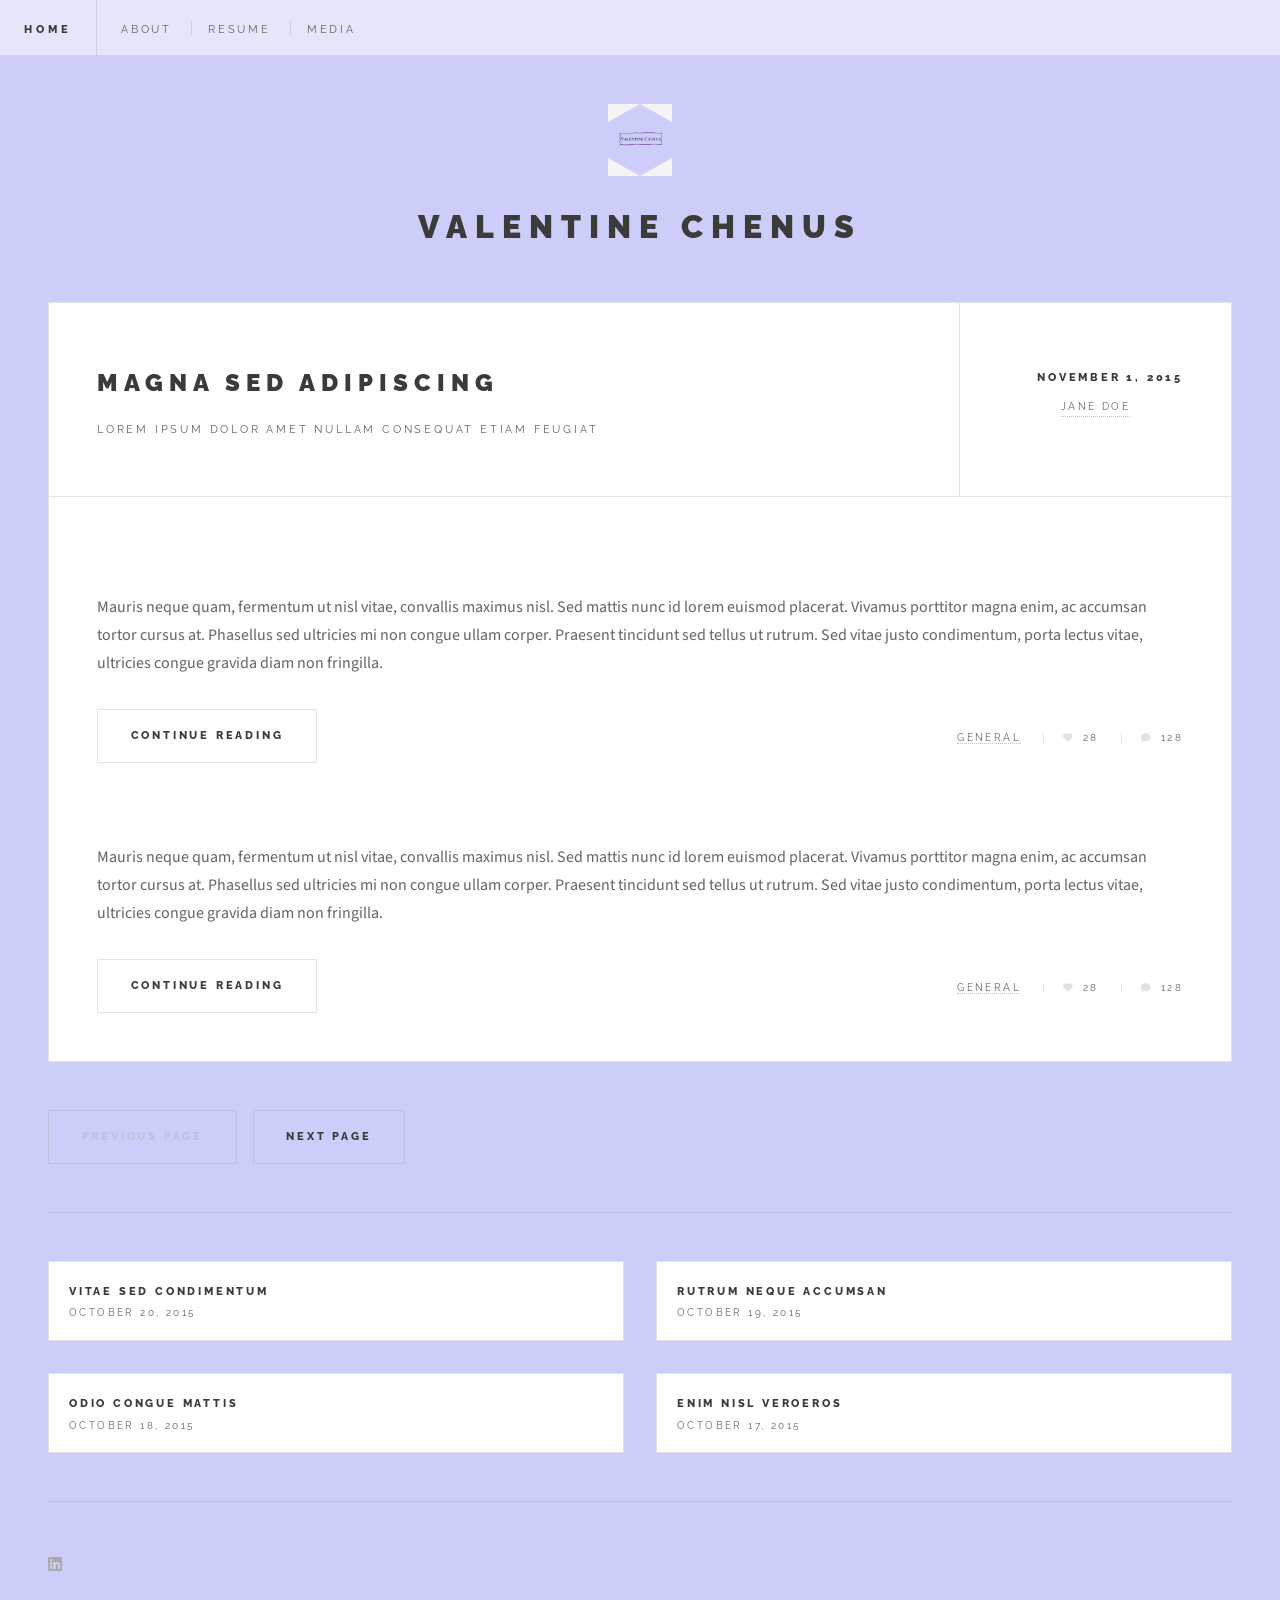
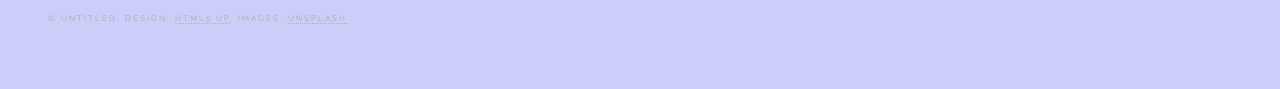
==== commit 3488ae2b: "jpg to png" ====
--- a/index.html
+++ b/index.html
@@ -444,7 +444,7 @@
 
 						<!-- Intro -->
 							<section id="intro">
-								<a href="#" class="logo"><img src="images/val-logo.jpg" alt="" /></a>
+								<a href="#" class="logo"><img src="images/val-logo.png" alt="" /></a>
 								<header>
 									<h2>Valentine Chenus</h2>
 								</header>
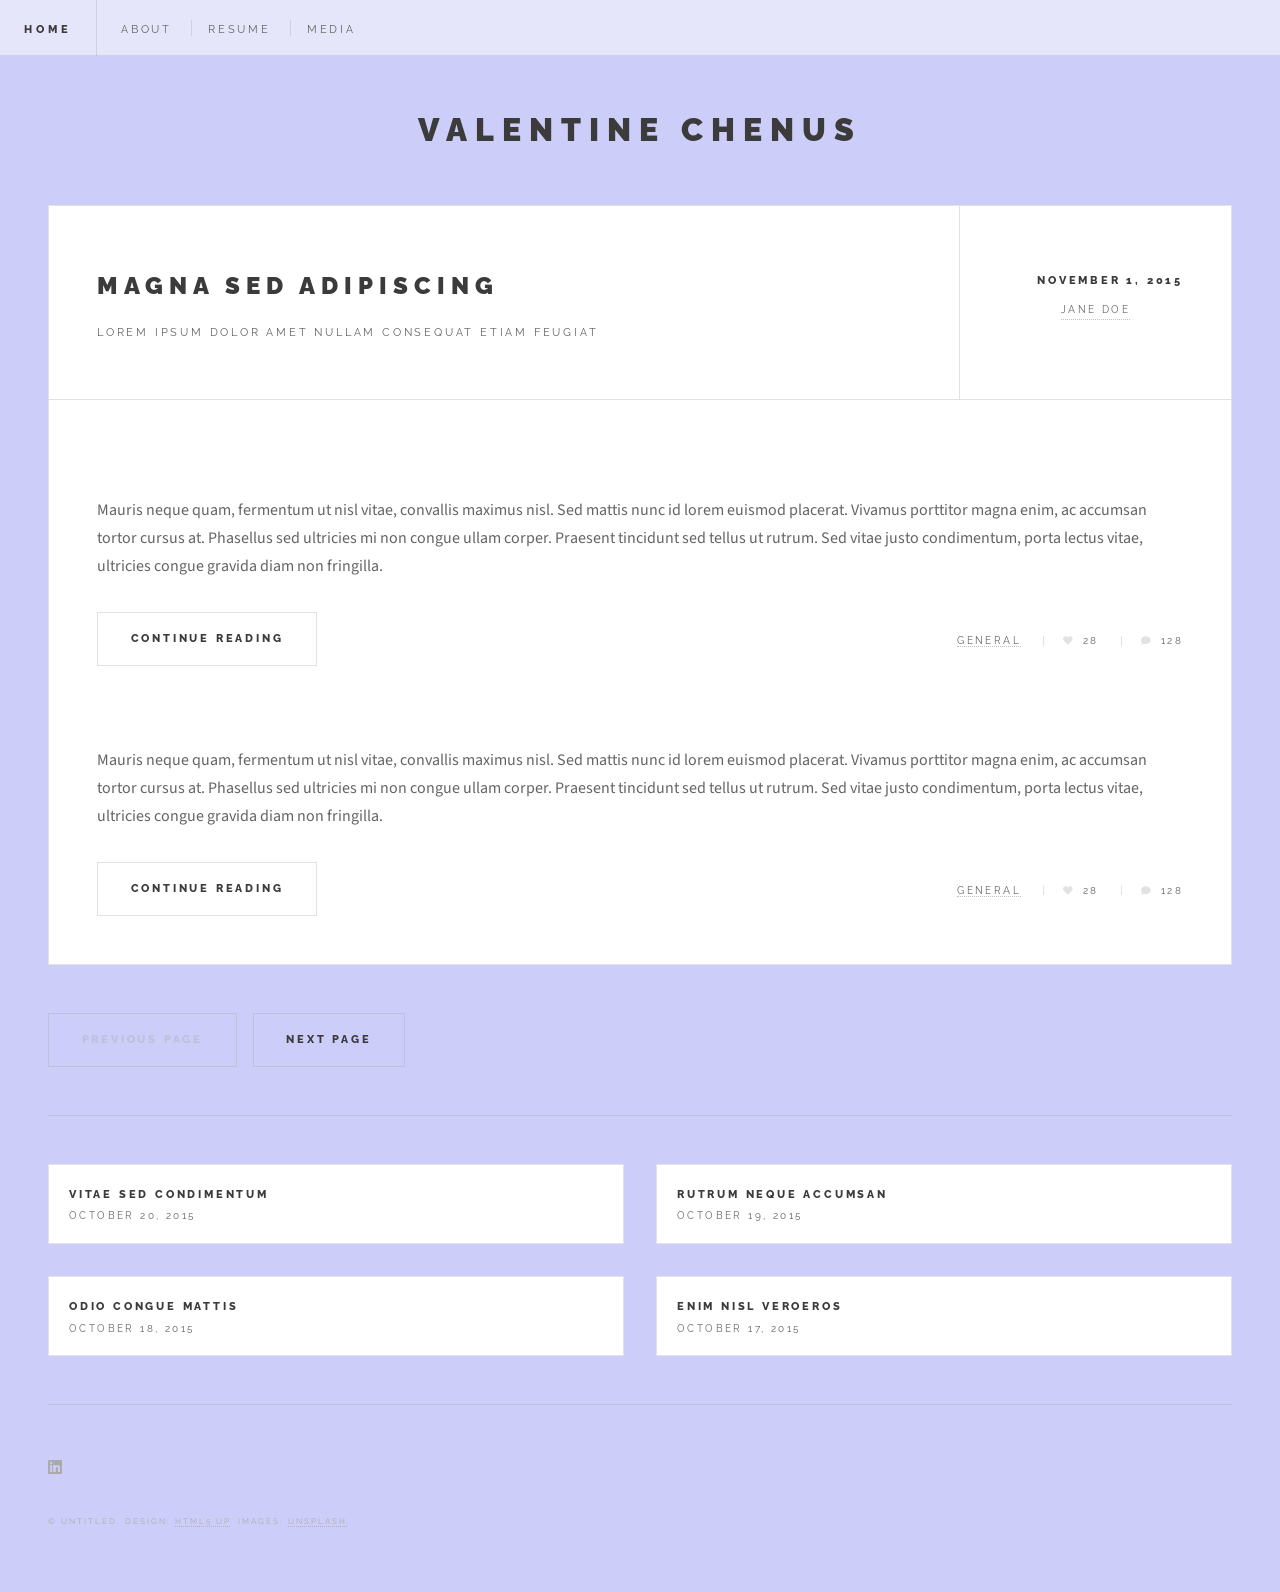
==== commit cebe4904: "removed" ====
--- a/index.html
+++ b/index.html
@@ -444,7 +444,7 @@
 
 						<!-- Intro -->
 							<section id="intro">
-								<a href="#" class="logo"><img src="images/val-logo.png" alt="" /></a>
+								<!--a href="#" class="logo"><img src="images/val-logo.png" alt="" /></a-->
 								<header>
 									<h2>Valentine Chenus</h2>
 								</header>
--- a/assets/css/main.css
+++ b/assets/css/main.css
@@ -3422,24 +3422,12 @@
 		width: 4em;
 	}
 
-		#intro .logo:before {
-			background-image: url("data:image/svg+xml;charset=utf8,%3Csvg xmlns='http://www.w3.org/2000/svg' width='100px' height='100px' viewBox='0 0 100 100' preserveAspectRatio='none' zoomAndPan='disable'%3E%3Cpolygon points='0,0 100,0 100,25 50,0 0,25' style='fill:%23f4f4f4' /%3E%3Cpolygon points='0,100 100,100 100,75 50,100 0,75' style='fill:%23f4f4f4' /%3E%3C/svg%3E");
-			background-position: top left;
-			background-repeat: no-repeat;
-			background-size: 100% 100%;
-			content: '';
-			display: block;
-			height: 100%;
-			left: 0;
-			position: absolute;
-			top: 0;
-			width: 100%;
-		}
+		
 
 		#intro .logo img {
 			display: block;
 			margin-left: -0.25em;
-			width: 4.5em;
+			width: 15%;
 		}
 
 	#intro header h2 {
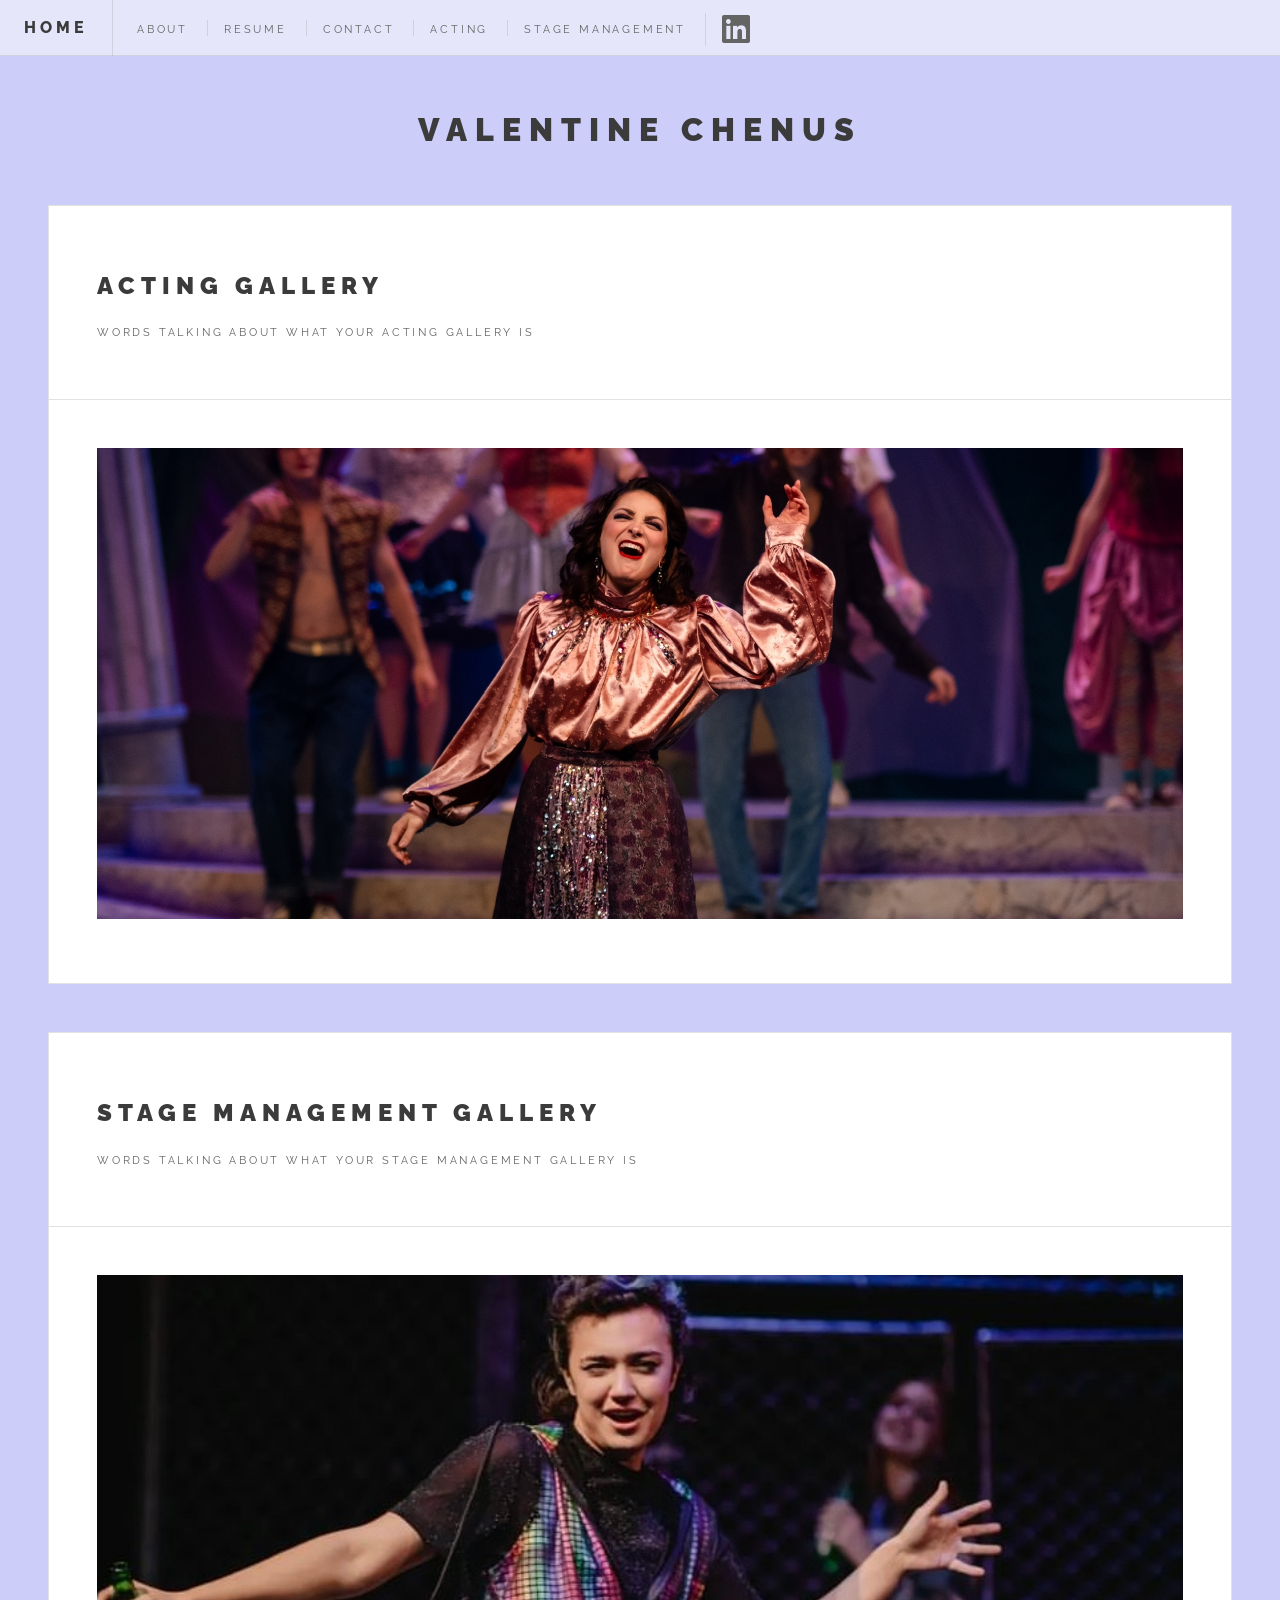
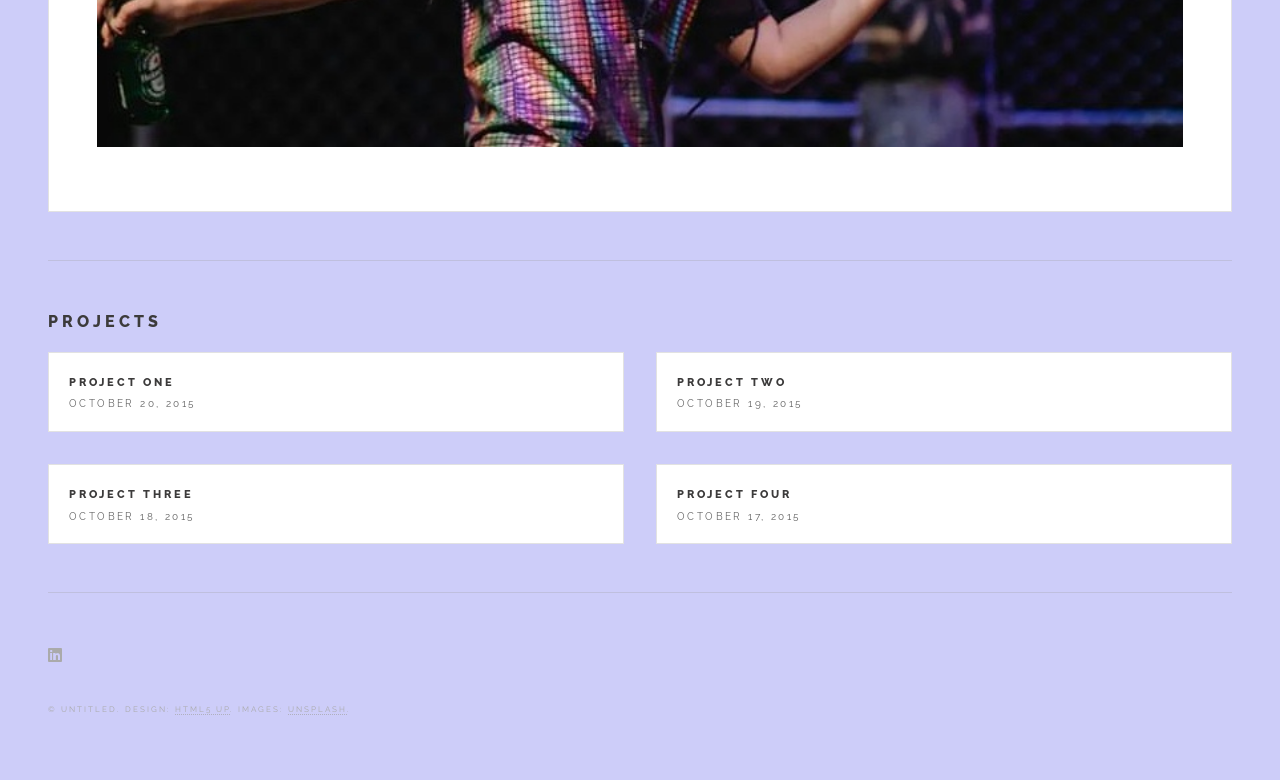
==== commit 0929faa1: "full update - no more latin" ====
--- a/index.html
+++ b/index.html
@@ -18,105 +18,46 @@
 
 				<!-- Header -->
 					<header id="header">
-						<h1><a href="index.html">Home</a></h1>
+						<h1><b">Home</b></h1>
 						<nav class="links">
 							<ul>
-								<li><a href="#">About</a></li>
-								<li><a href="#">Resume</a></li>
-								<li><a href="#">Media</a></li>
+								<li><a href="about.html">About</a></li>
+								<li><a href="resume.html">Resume</a></li>
+								<li><a href="contact.html">Contact</a></li>
+								<li><a href="acting-gallery.html">Acting</a></li>
+								<li><a href="stage-man-gallery.html">Stage Management</a></li>
+								<li><a href="#" class="icon brands fa-linkedin"><span class="label">LinkedIn</span></a></li>
+								
 							</ul>
 						</nav>
 					</header>
 
-				<!-- Menu -->
-					<section id="menu">
-
-						<!-- Search -->
-							<section>
-								<form class="search" method="get" action="#">
-									<input type="text" name="query" placeholder="Search" />
-								</form>
-							</section>
-
-						<!-- Links -->
-							<section>
-								<ul class="links">
-									<li>
-										<a href="#">
-											<h3>Lorem ipsum</h3>
-											<p>Feugiat tempus veroeros dolor</p>
-										</a>
-									</li>
-									<li>
-										<a href="#">
-											<h3>Dolor sit amet</h3>
-											<p>Sed vitae justo condimentum</p>
-										</a>
-									</li>
-									<li>
-										<a href="#">
-											<h3>Feugiat veroeros</h3>
-											<p>Phasellus sed ultricies mi congue</p>
-										</a>
-									</li>
-									<li>
-										<a href="#">
-											<h3>Etiam sed consequat</h3>
-											<p>Porta lectus amet ultricies</p>
-										</a>
-									</li>
-								</ul>
-							</section>
-
-						<!-- Actions -->
-							<section>
-								<ul class="actions stacked">
-									<li><a href="#" class="button large fit">Log In</a></li>
-								</ul>
-							</section>
-
-					</section>
-
 				<!-- Main -->
 					<div id="main">
 
-						<!-- THING ONE -->
-							<article class="post">
-								<header>
-									<div class="title">
-										<h2><a href="single.html">Magna sed adipiscing</a></h2>
-										<p>Lorem ipsum dolor amet nullam consequat etiam feugiat</p>
-									</div>
-									<div class="meta">
-										<time class="published" datetime="2015-11-01">November 1, 2015</time>
-										<a href="#" class="author"><span class="name">Jane Doe</span><img src="images/avatar.jpg" alt="" /></a>
-									</div>
-								</header>
-								<a href="single.html" class="image featured"><img src="images/pic01.jpg" alt="" /></a>
-								<p>Mauris neque quam, fermentum ut nisl vitae, convallis maximus nisl. Sed mattis nunc id lorem euismod placerat. Vivamus porttitor magna enim, ac accumsan tortor cursus at. Phasellus sed ultricies mi non congue ullam corper. Praesent tincidunt sed tellus ut rutrum. Sed vitae justo condimentum, porta lectus vitae, ultricies congue gravida diam non fringilla.</p>
-								<footer>
-									<ul class="actions">
-										<li><a href="single.html" class="button large">Continue Reading</a></li>
-									</ul>
-									<ul class="stats">
-										<li><a href="#">General</a></li>
-										<li><a href="#" class="icon solid fa-heart">28</a></li>
-										<li><a href="#" class="icon solid fa-comment">128</a></li>
-									</ul>
-								</footer>
-								<a href="single.html" class="image featured"><img src="images/pic01.jpg" alt="" /></a>
-								<p>Mauris neque quam, fermentum ut nisl vitae, convallis maximus nisl. Sed mattis nunc id lorem euismod placerat. Vivamus porttitor magna enim, ac accumsan tortor cursus at. Phasellus sed ultricies mi non congue ullam corper. Praesent tincidunt sed tellus ut rutrum. Sed vitae justo condimentum, porta lectus vitae, ultricies congue gravida diam non fringilla.</p>
-								<footer>
-									<ul class="actions">
-										<li><a href="single.html" class="button large">Continue Reading</a></li>
-									</ul>
-									<ul class="stats">
-										<li><a href="#">General</a></li>
-										<li><a href="#" class="icon solid fa-heart">28</a></li>
-										<li><a href="#" class="icon solid fa-comment">128</a></li>
-									</ul>
-								</footer>
-							</article>
+						<!-- ACTING GALLERY -->
+						<article class="post" href="single.html">
+							<header>
+								<div class="title">
+									<h2><a>Acting Gallery</a></h2>
+									<p>Words talking about what your acting gallery is</p>
+								</div>
+							</header>
+							<a href="single.html" class="image featured"><img src="images/acting-gallery-front.jpeg" alt="" /></a>
+			
+						</article>
+
+						<!-- STAGE MANAGEMENT GALLERY -->
+						<article class="post">
+							<header>
+								<div class="title">
+									<h2><a href="single.html">Stage Management Gallery</a></h2>
+									<p>Words talking about what your stage management gallery is</p>
+								</div>
+							</header>
+							<a href="single.html" class="image featured"><img src="images/stageman-gallery-front.jpeg" alt="" /></a>
+			
+						</article>
 
 						<!-- Post -->
 						<!--
@@ -431,12 +372,13 @@
 							</article>
 						-->
 
-						<!-- Pagination -->
-							<ul class="actions pagination">
-								<li><a href="" class="disabled button large previous">Previous Page</a></li>
-								<li><a href="#" class="button large next">Next Page</a></li>
-							</ul>
-
+						<!-- Pagination (IF IT EVER NEEDS MORE PAGES)-->
+						<!--
+						<ul class="actions pagination">
+							<li><a href="" class="disabled button large previous">Previous Page</a></li>
+							<li><a href="#" class="button large next">Next Page</a></li>
+						</ul>
+						-->
 					</div>
 
 				<!-- Sidebar -->
@@ -450,14 +392,17 @@
 								</header>
 							</section>
 
-						<!-- Mini Posts -->
+						<!-- Projects -->
 							<section>
+								<header>
+									<h1>Projects</h1>
+								</header>
 								<div class="mini-posts">
 
 									<!-- Mini Post -->
 										<article class="mini-post">
 											<header>
-												<h3><a href="single.html">Vitae sed condimentum</a></h3>
+												<h3><a href="single.html">Project One</a></h3>
 												<time class="published" datetime="2015-10-20">October 20, 2015</time>
 												<a href="#" class="author"><img src="images/avatar.jpg" alt="" /></a>
 											</header>
@@ -467,7 +412,7 @@
 									<!-- Mini Post -->
 										<article class="mini-post">
 											<header>
-												<h3><a href="single.html">Rutrum neque accumsan</a></h3>
+												<h3><a href="single.html">Project Two</a></h3>
 												<time class="published" datetime="2015-10-19">October 19, 2015</time>
 												<a href="#" class="author"><img src="images/avatar.jpg" alt="" /></a>
 											</header>
@@ -477,7 +422,7 @@
 									<!-- Mini Post -->
 										<article class="mini-post">
 											<header>
-												<h3><a href="single.html">Odio congue mattis</a></h3>
+												<h3><a href="single.html">Project Three</a></h3>
 												<time class="published" datetime="2015-10-18">October 18, 2015</time>
 												<a href="#" class="author"><img src="images/avatar.jpg" alt="" /></a>
 											</header>
@@ -487,7 +432,7 @@
 									<!-- Mini Post -->
 										<article class="mini-post">
 											<header>
-												<h3><a href="single.html">Enim nisl veroeros</a></h3>
+												<h3><a href="single.html">Project Four</a></h3>
 												<time class="published" datetime="2015-10-17">October 17, 2015</time>
 												<a href="#" class="author"><img src="images/avatar.jpg" alt="" /></a>
 											</header>
@@ -497,8 +442,6 @@
 								</div>
 							</section>
 
-						<!-- Posts List -->
-							<section>
 						<!-- Footer -->
 							<section id="footer">
 								<ul class="icons">
--- a/assets/css/main.css
+++ b/assets/css/main.css
@@ -215,6 +215,15 @@
 		h1 a, h2 a, h3 a, h4 a, h5 a, h6 a {
 			color: inherit;
 			border-bottom: 0;
+		}
+
+		h1 b {
+			border-bottom: 0;
+			font-family: "Raleway", Helvetica, sans-serif;
+			font-size: 1.1em;
+			font-weight: 900;
+			letter-spacing: 0.25em;
+			text-transform: uppercase;
 		}
 
 	h2 {
@@ -1886,6 +1895,10 @@
 		white-space: nowrap;
 	}
 
+	input[type="submit"] {
+		margin-top: 0.8em;
+	}
+
 		input[type="submit"]:hover,
 		input[type="reset"]:hover,
 		input[type="button"]:hover,
@@ -2053,6 +2066,7 @@
 		padding: 0 1em;
 		text-decoration: none;
 		width: 100%;
+		margin-bottom: 15px;
 	}
 
 		input[type="text"]:invalid,
@@ -3195,6 +3209,20 @@
 					text-transform: uppercase;
 				}
 
+				#header .links ul li b {
+					border-bottom: 0;
+					font-family: "Raleway", Helvetica, sans-serif;
+					font-size: 1.1em;
+					font-weight: 900;
+					letter-spacing: 0.25em;
+					text-transform: uppercase;
+				}
+
+				#header .links ul li a.icon.brands.fa-linkedin {
+					font-size: 2em;
+					vertical-align: middle; /* Adjust as needed */
+				}
+
 		#header .main {
 			height: inherit;
 			line-height: inherit;
@@ -3260,6 +3288,7 @@
 			#header form input {
 				display: inline-block;
 				height: 2.5em;
+				margin-bottom: 0.2em;
 				position: relative;
 				top: -2px;
 				vertical-align: middle;
@@ -3598,4 +3627,39 @@
 				padding: 1.5em;
 			}
 
-		}+		}
+
+.twin-pdf-view {
+	display: flex;
+	justify-content: center; /* Center the images */
+	gap: 20px; /* Adds space between the images */
+}
+
+.pdf-container {
+	position: relative;
+	width: calc(50% - 10px); /* Adjust for the gap */
+}
+
+.pdf-container img {
+	width: 100%; /* Full width of its container */
+	height: auto; /* Maintain aspect ratio */
+}
+
+.download-btn {
+	position: absolute;
+	top: 10px;
+	right: 10px;
+	display: none;
+	padding: 5px 10px;
+	background-color: #3c3b3b !important;
+	color: white;
+	text-decoration: none;
+	border-radius: 5px;
+}
+
+.pdf-container:hover .download-btn {
+	display: block;
+}
+		
+		
+		
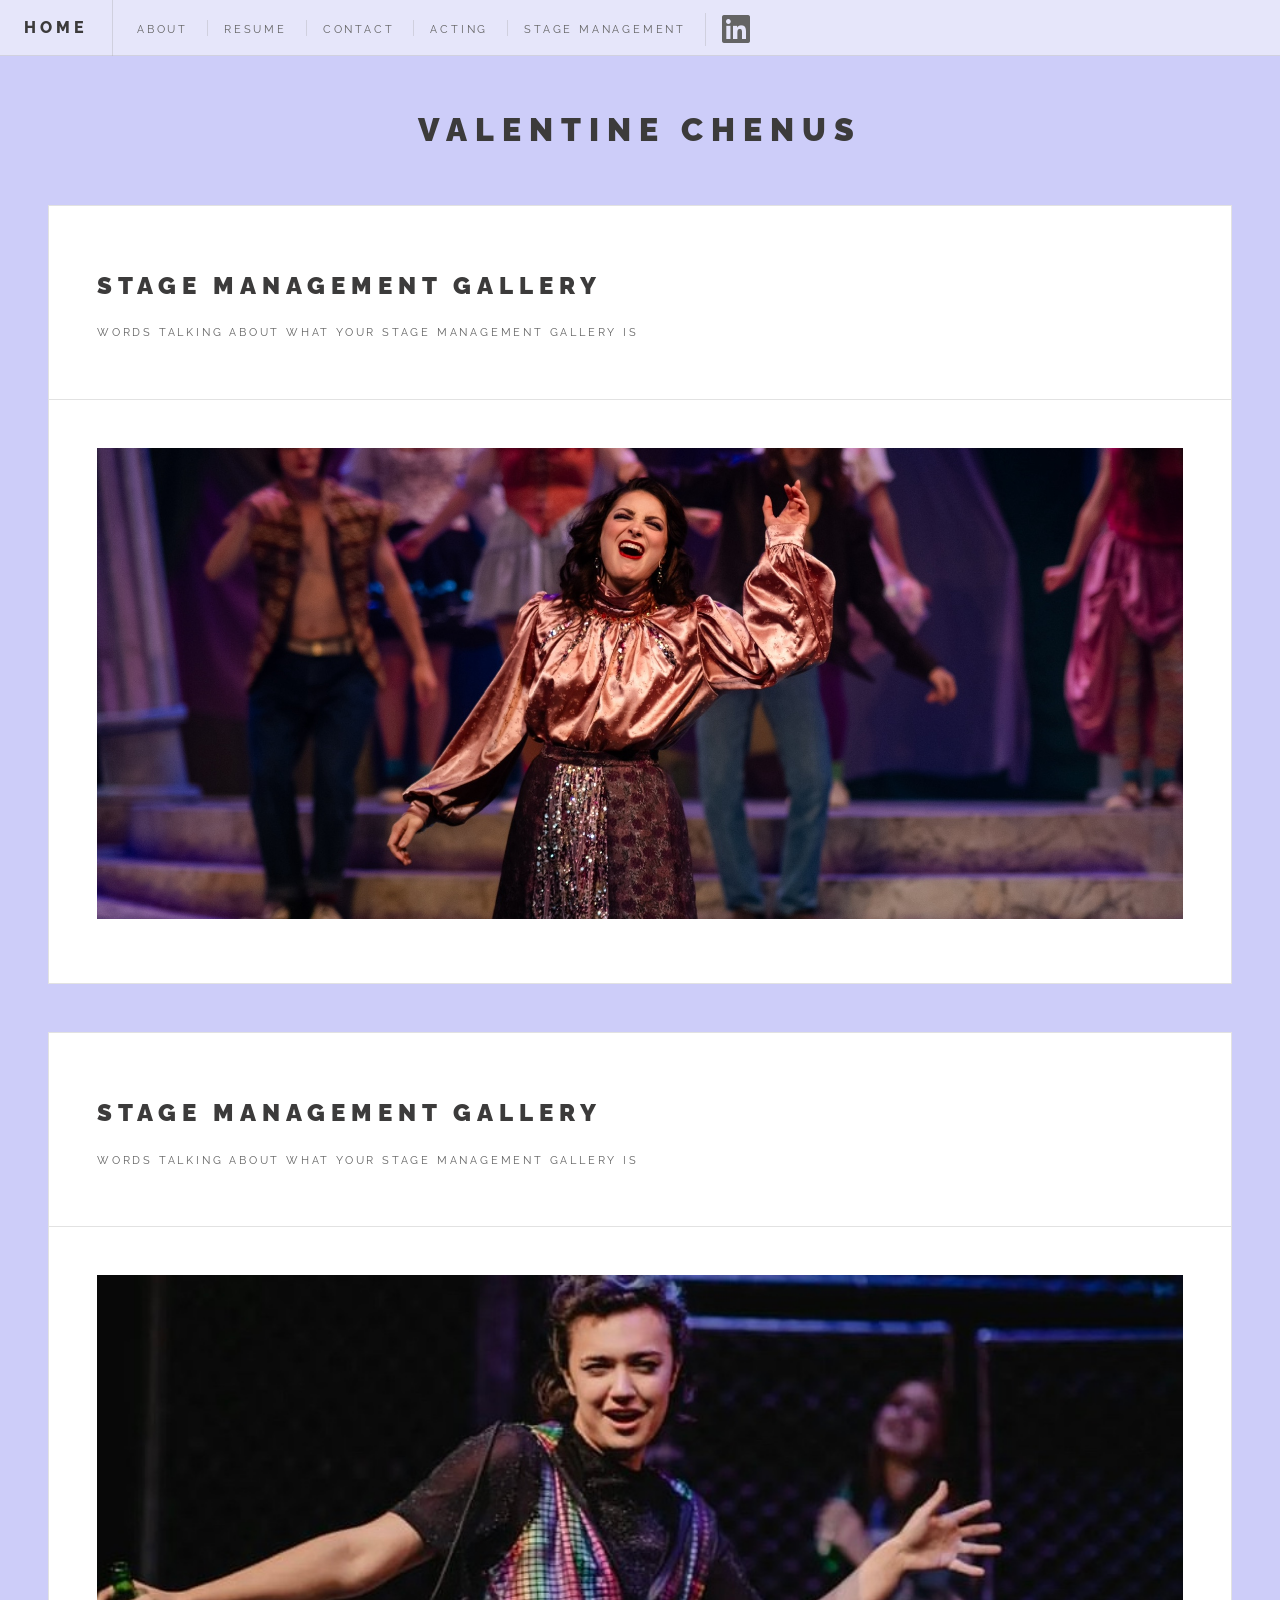
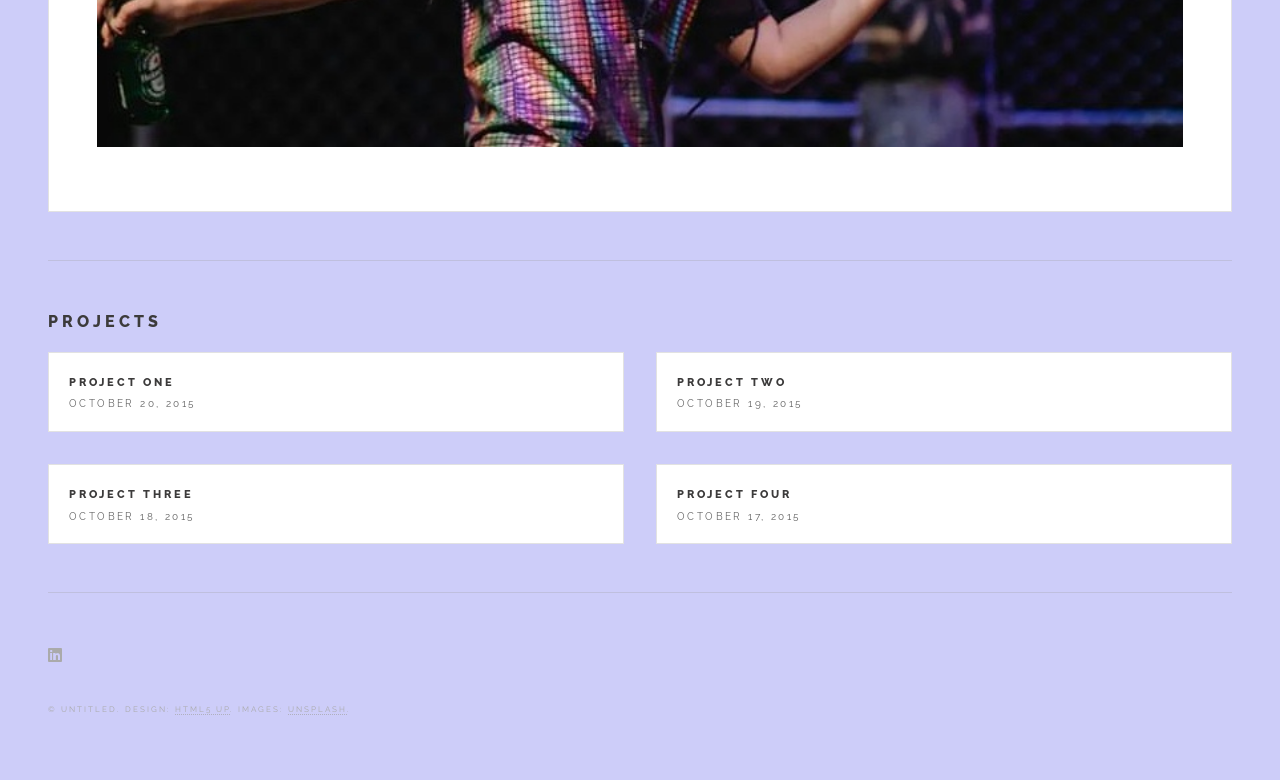
==== commit 2c2f4db9: "fixed nav issue" ====
--- a/index.html
+++ b/index.html
@@ -36,14 +36,14 @@
 					<div id="main">
 
 						<!-- ACTING GALLERY -->
-						<article class="post" href="single.html">
+						<article class="post">
 							<header>
 								<div class="title">
-									<h2><a>Acting Gallery</a></h2>
-									<p>Words talking about what your acting gallery is</p>
+									<h2><a href="acting-gallery.html">Stage Management Gallery</a></h2>
+									<p>Words talking about what your stage management gallery is</p>
 								</div>
 							</header>
-							<a href="single.html" class="image featured"><img src="images/acting-gallery-front.jpeg" alt="" /></a>
+							<a href="acting-gallery.html" class="image featured"><img src="images/acting-gallery-front.jpeg" alt="" /></a>
 			
 						</article>
 
@@ -51,11 +51,11 @@
 						<article class="post">
 							<header>
 								<div class="title">
-									<h2><a href="single.html">Stage Management Gallery</a></h2>
+									<h2><a href="stage-man-gallery.html">Stage Management Gallery</a></h2>
 									<p>Words talking about what your stage management gallery is</p>
 								</div>
 							</header>
-							<a href="single.html" class="image featured"><img src="images/stageman-gallery-front.jpeg" alt="" /></a>
+							<a href="stage-man-gallery.html" class="image featured"><img src="images/stageman-gallery-front.jpeg" alt="" /></a>
 			
 						</article>
 
@@ -402,41 +402,41 @@
 									<!-- Mini Post -->
 										<article class="mini-post">
 											<header>
-												<h3><a href="single.html">Project One</a></h3>
+												<h3><a href="project1.html">Project One</a></h3>
 												<time class="published" datetime="2015-10-20">October 20, 2015</time>
 												<a href="#" class="author"><img src="images/avatar.jpg" alt="" /></a>
 											</header>
-											<a href="single.html" class="image"><img src="images/pic04.jpg" alt="" /></a>
+											<a href="project1.html" class="image"><img src="images/pic04.jpg" alt="" /></a>
 										</article>
 
 									<!-- Mini Post -->
 										<article class="mini-post">
 											<header>
-												<h3><a href="single.html">Project Two</a></h3>
+												<h3><a href="project2.html">Project Two</a></h3>
 												<time class="published" datetime="2015-10-19">October 19, 2015</time>
 												<a href="#" class="author"><img src="images/avatar.jpg" alt="" /></a>
 											</header>
-											<a href="single.html" class="image"><img src="images/pic05.jpg" alt="" /></a>
+											<a href="project2.html" class="image"><img src="images/pic05.jpg" alt="" /></a>
 										</article>
 
 									<!-- Mini Post -->
 										<article class="mini-post">
 											<header>
-												<h3><a href="single.html">Project Three</a></h3>
+												<h3><a href="project3.html">Project Three</a></h3>
 												<time class="published" datetime="2015-10-18">October 18, 2015</time>
 												<a href="#" class="author"><img src="images/avatar.jpg" alt="" /></a>
 											</header>
-											<a href="single.html" class="image"><img src="images/pic06.jpg" alt="" /></a>
+											<a href="project3.html" class="image"><img src="images/pic06.jpg" alt="" /></a>
 										</article>
 
 									<!-- Mini Post -->
 										<article class="mini-post">
 											<header>
-												<h3><a href="single.html">Project Four</a></h3>
+												<h3><a href="project4.html">Project Four</a></h3>
 												<time class="published" datetime="2015-10-17">October 17, 2015</time>
 												<a href="#" class="author"><img src="images/avatar.jpg" alt="" /></a>
 											</header>
-											<a href="single.html" class="image"><img src="images/pic07.jpg" alt="" /></a>
+											<a href="project4.html" class="image"><img src="images/pic07.jpg" alt="" /></a>
 										</article>
 
 								</div>
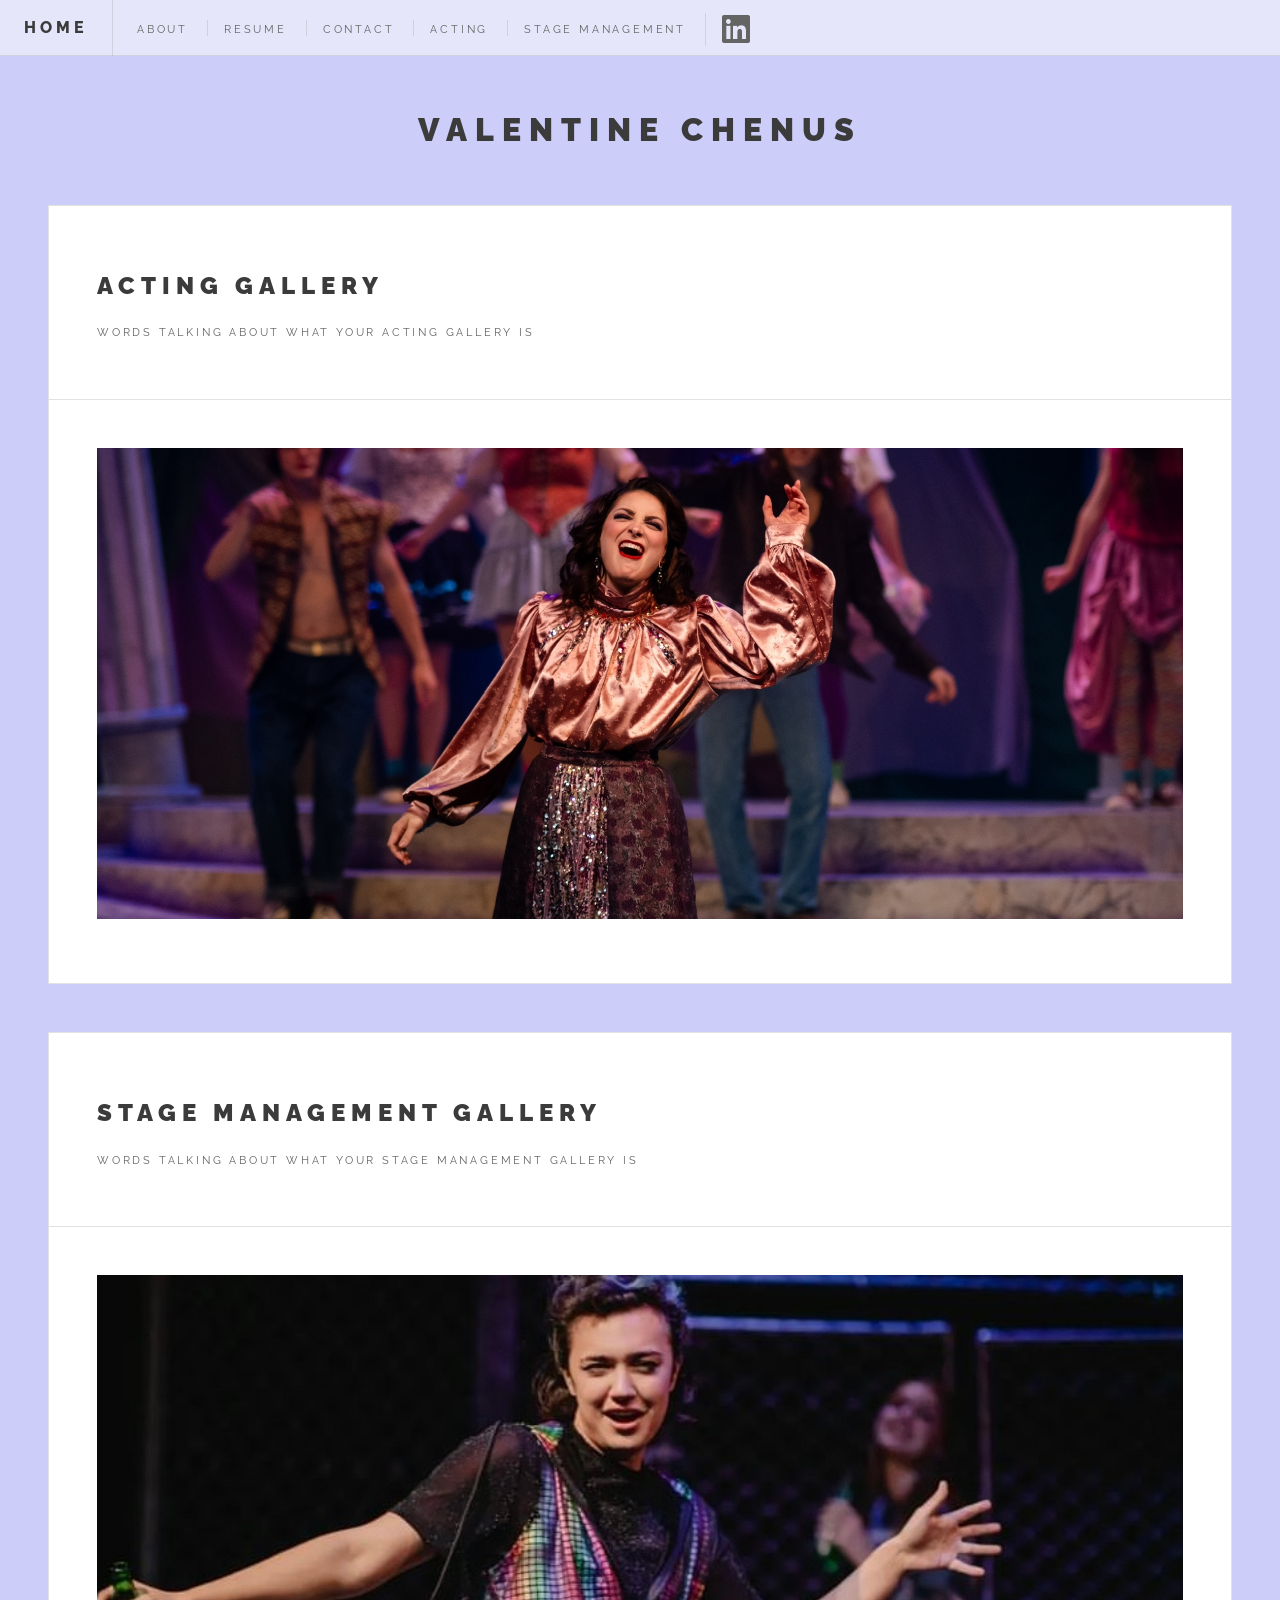
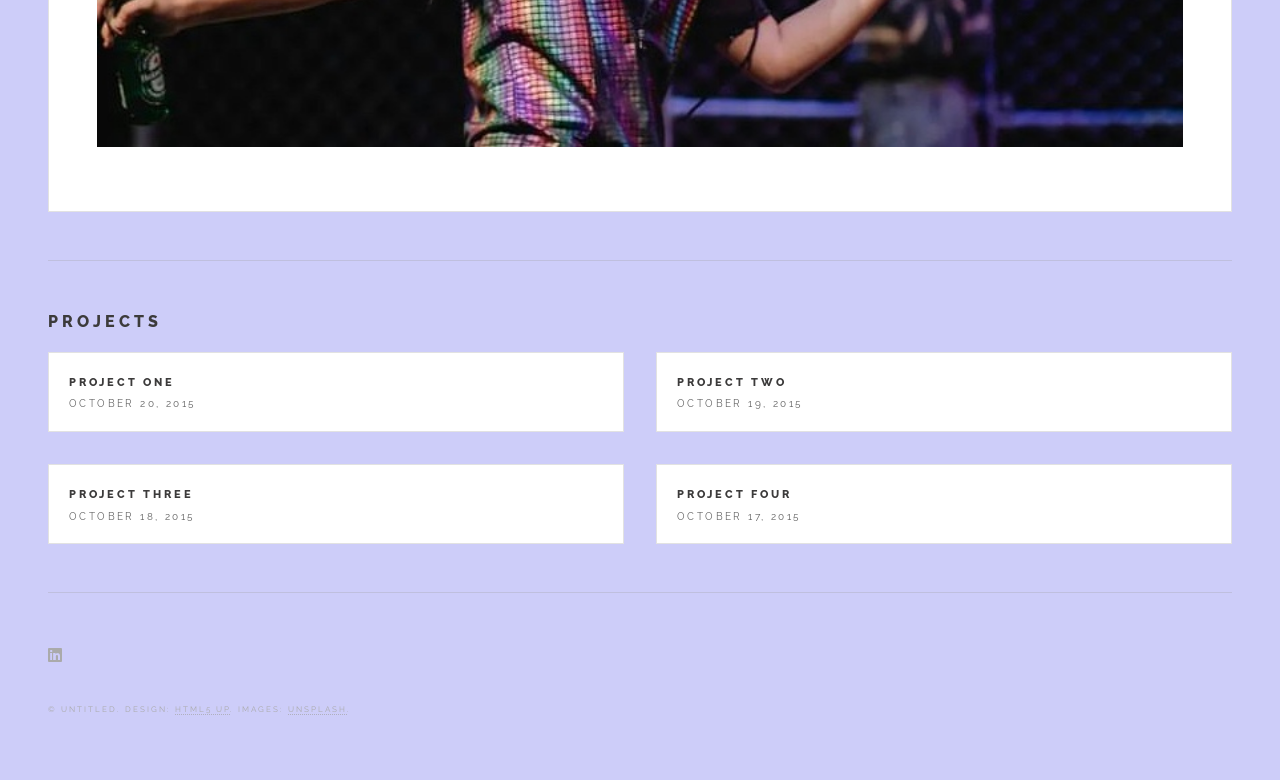
==== commit 56c3f821: "wrong text, fixed now" ====
--- a/index.html
+++ b/index.html
@@ -39,8 +39,8 @@
 						<article class="post">
 							<header>
 								<div class="title">
-									<h2><a href="acting-gallery.html">Stage Management Gallery</a></h2>
-									<p>Words talking about what your stage management gallery is</p>
+									<h2><a href="acting-gallery.html">Acting Gallery</a></h2>
+									<p>Words talking about what your acting gallery is</p>
 								</div>
 							</header>
 							<a href="acting-gallery.html" class="image featured"><img src="images/acting-gallery-front.jpeg" alt="" /></a>
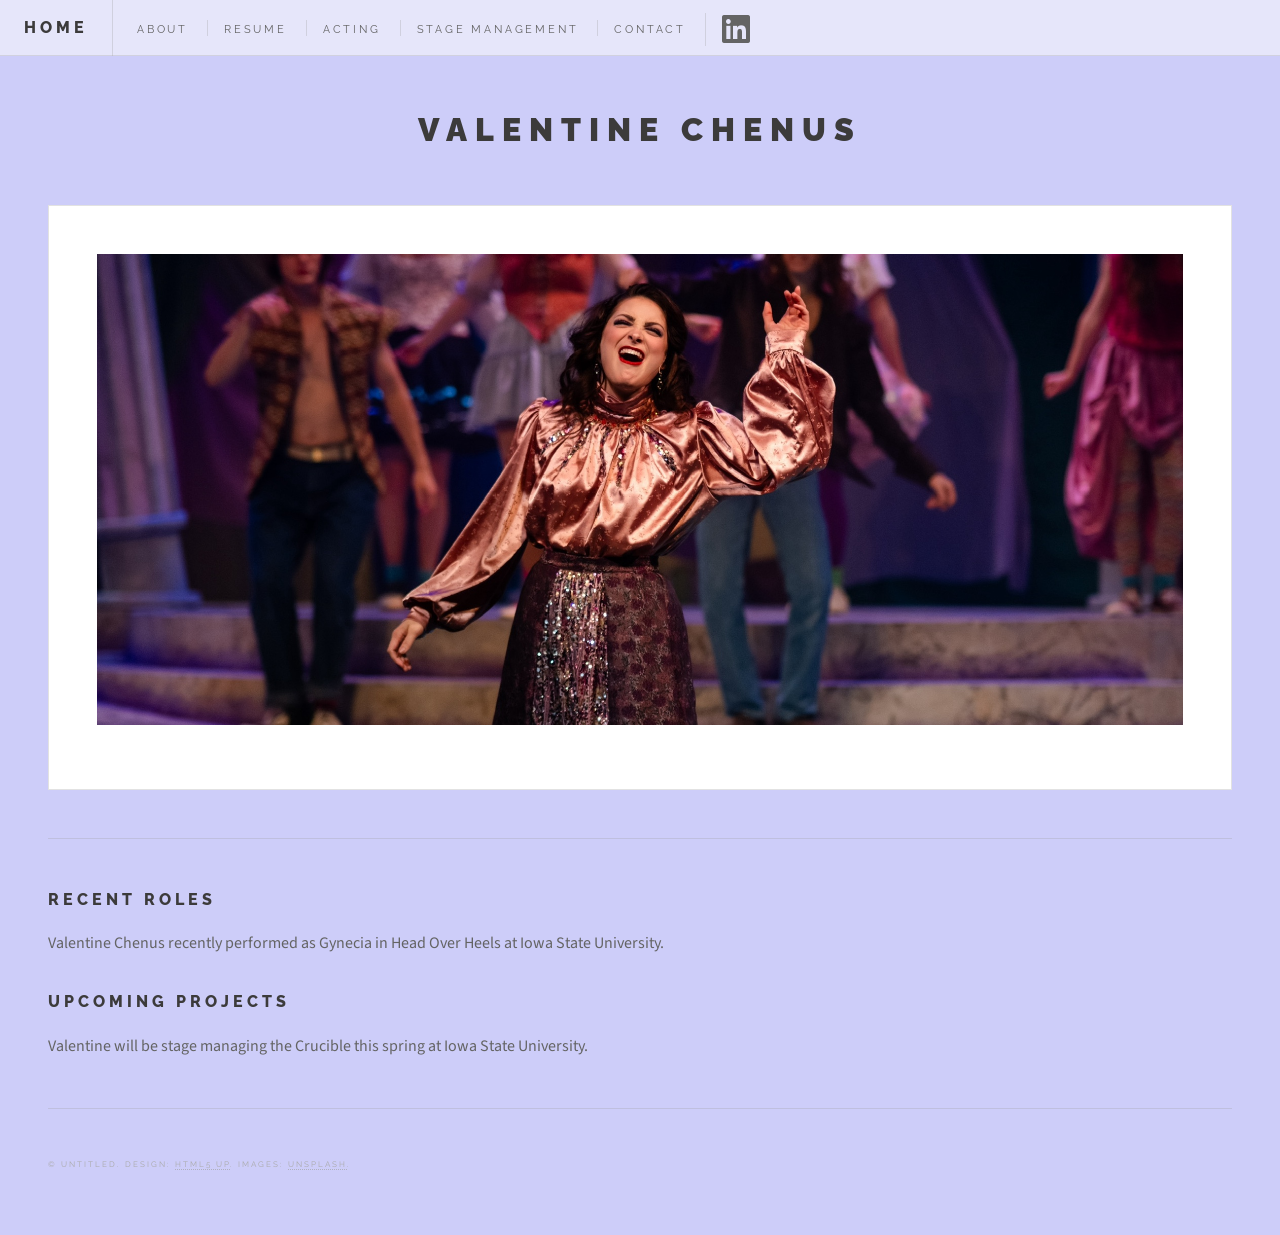
==== commit fe54a832: "fixed many things" ====
--- a/index.html
+++ b/index.html
@@ -23,11 +23,10 @@
 							<ul>
 								<li><a href="about.html">About</a></li>
 								<li><a href="resume.html">Resume</a></li>
-								<li><a href="contact.html">Contact</a></li>
 								<li><a href="acting-gallery.html">Acting</a></li>
 								<li><a href="stage-man-gallery.html">Stage Management</a></li>
+								<li><a href="contact.html">Contact</a></li>
 								<li><a href="#" class="icon brands fa-linkedin"><span class="label">LinkedIn</span></a></li>
-								
 							</ul>
 						</nav>
 					</header>
@@ -37,25 +36,7 @@
 
 						<!-- ACTING GALLERY -->
 						<article class="post">
-							<header>
-								<div class="title">
-									<h2><a href="acting-gallery.html">Acting Gallery</a></h2>
-									<p>Words talking about what your acting gallery is</p>
-								</div>
-							</header>
 							<a href="acting-gallery.html" class="image featured"><img src="images/acting-gallery-front.jpeg" alt="" /></a>
-			
-						</article>
-
-						<!-- STAGE MANAGEMENT GALLERY -->
-						<article class="post">
-							<header>
-								<div class="title">
-									<h2><a href="stage-man-gallery.html">Stage Management Gallery</a></h2>
-									<p>Words talking about what your stage management gallery is</p>
-								</div>
-							</header>
-							<a href="stage-man-gallery.html" class="image featured"><img src="images/stageman-gallery-front.jpeg" alt="" /></a>
 			
 						</article>
 
@@ -395,58 +376,17 @@
 						<!-- Projects -->
 							<section>
 								<header>
-									<h1>Projects</h1>
+									<h1>Recent Roles</h1>
 								</header>
-								<div class="mini-posts">
-
-									<!-- Mini Post -->
-										<article class="mini-post">
-											<header>
-												<h3><a href="project1.html">Project One</a></h3>
-												<time class="published" datetime="2015-10-20">October 20, 2015</time>
-												<a href="#" class="author"><img src="images/avatar.jpg" alt="" /></a>
-											</header>
-											<a href="project1.html" class="image"><img src="images/pic04.jpg" alt="" /></a>
-										</article>
-
-									<!-- Mini Post -->
-										<article class="mini-post">
-											<header>
-												<h3><a href="project2.html">Project Two</a></h3>
-												<time class="published" datetime="2015-10-19">October 19, 2015</time>
-												<a href="#" class="author"><img src="images/avatar.jpg" alt="" /></a>
-											</header>
-											<a href="project2.html" class="image"><img src="images/pic05.jpg" alt="" /></a>
-										</article>
-
-									<!-- Mini Post -->
-										<article class="mini-post">
-											<header>
-												<h3><a href="project3.html">Project Three</a></h3>
-												<time class="published" datetime="2015-10-18">October 18, 2015</time>
-												<a href="#" class="author"><img src="images/avatar.jpg" alt="" /></a>
-											</header>
-											<a href="project3.html" class="image"><img src="images/pic06.jpg" alt="" /></a>
-										</article>
-
-									<!-- Mini Post -->
-										<article class="mini-post">
-											<header>
-												<h3><a href="project4.html">Project Four</a></h3>
-												<time class="published" datetime="2015-10-17">October 17, 2015</time>
-												<a href="#" class="author"><img src="images/avatar.jpg" alt="" /></a>
-											</header>
-											<a href="project4.html" class="image"><img src="images/pic07.jpg" alt="" /></a>
-										</article>
-
-								</div>
+								<p>Valentine Chenus recently performed as Gynecia in Head Over Heels at Iowa State University.</p>
+								<header>
+									<h1>Upcoming Projects</h1>
+								</header>
+								<p>Valentine will be stage managing the Crucible this spring at Iowa State University.</p>
 							</section>
 
 						<!-- Footer -->
 							<section id="footer">
-								<ul class="icons">
-									<li><a href="#" class="icon brands fa-linkedin"><span class="label">LinkedIn</span></a></li>
-								</ul>
 								<p class="copyright">&copy; Untitled. Design: <a href="http://html5up.net">HTML5 UP</a>. Images: <a href="http://unsplash.com">Unsplash</a>.</p>
 							</section>
 
--- a/assets/css/main.css
+++ b/assets/css/main.css
@@ -2348,6 +2348,19 @@
 				width: 100%;
 			}
 
+			.image.featured.row {
+				display: flex; /* Sets the container to a flexbox */
+				justify-content: center; /* Center the images horizontally */
+				align-items: center; /* Align the images vertically */
+				flex-wrap: nowrap; /* Prevents wrapping, so all images are in one line */
+				margin: 0 auto; /* Centers the container */
+			}
+			
+			.image.featured.row img {
+				width: 29%; /* Adjust width as needed */
+				margin-right: 10px; /* Adds a little space between the images */
+			}
+
 			@media screen and (max-width: 736px) {
 
 				.image.featured {
@@ -3643,6 +3656,7 @@
 .pdf-container img {
 	width: 100%; /* Full width of its container */
 	height: auto; /* Maintain aspect ratio */
+	box-shadow: 0 8px 15px rgba(0, 0, 0, 0.3);
 }
 
 .download-btn {
